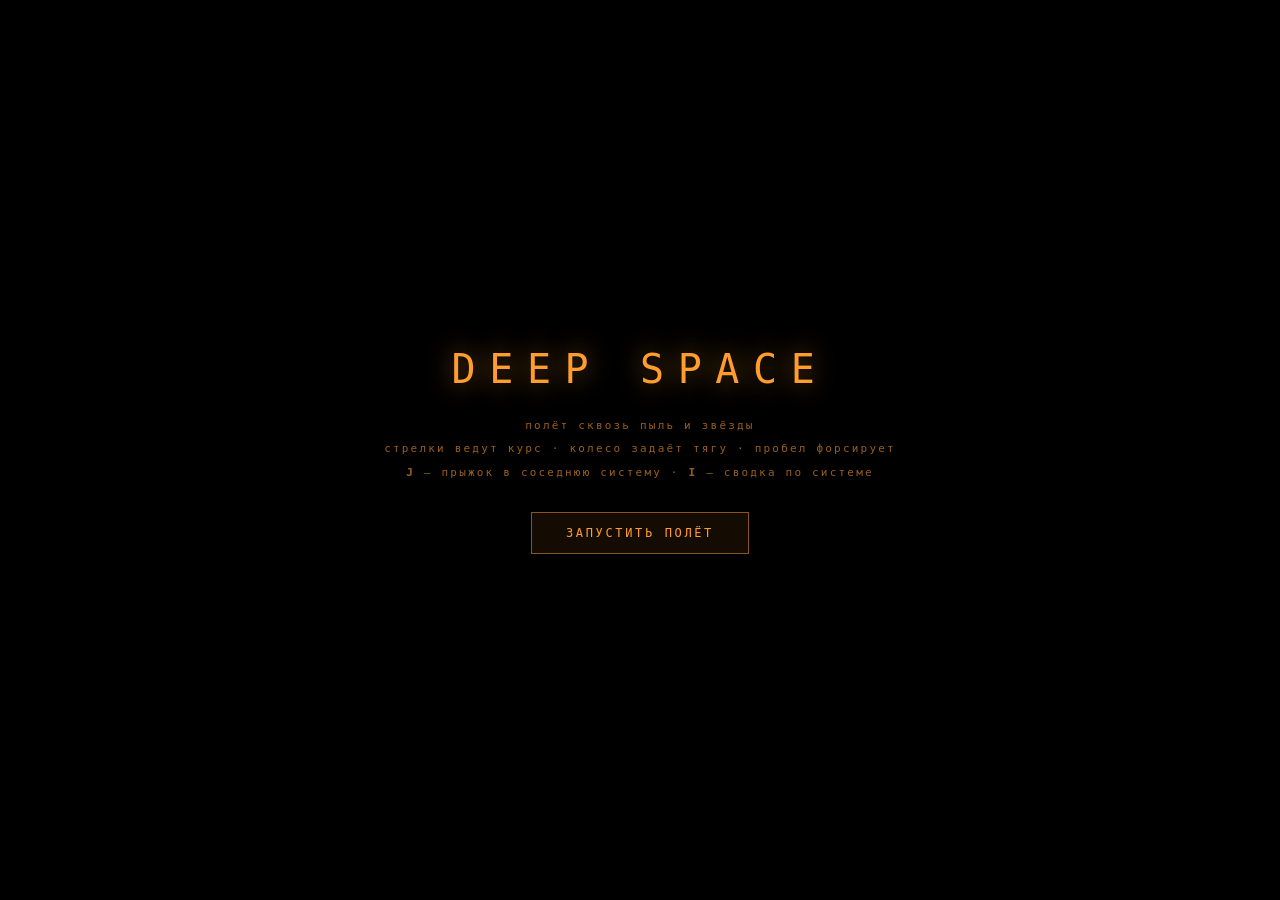
==== deep-space.html @ b20b6acc "Deep Space Explorer: процедурная космическая заставка Один самодостаточный HTML без зависимостей: пр" ====
<!DOCTYPE html>
<html lang="ru">
<head>
<meta charset="utf-8">
<meta name="viewport" content="width=device-width, initial-scale=1">
<title>Полёт сквозь космос</title>
<meta name="description" content="Полноэкранная заставка: полёт сквозь глубокий космос. Небо генерируется процедурно из seed, гиперпрыжок уводит в новую систему. Управление тягой и курсом, без установки и зависимостей.">
<meta property="og:title" content="Полёт сквозь космос">
<meta property="og:description" content="Млечный Путь, гиперпрыжок, новые системы. Один HTML-файл без картинок.">
<meta property="og:type" content="website">
<style>
:root{--amber:#ff9d2f;--amber-d:#a35c12;--ice:#9fd4ff}
*{margin:0;padding:0;box-sizing:border-box}
html,body{height:100%;background:#000;overflow:hidden}
body{font-family:"JetBrains Mono","SF Mono",ui-monospace,Menlo,Consolas,monospace;color:var(--amber);cursor:default}
body.hidecursor{cursor:none}
canvas{display:block;position:fixed;inset:0;width:100%;height:100%}

.hud{position:fixed;inset:0;pointer-events:none;z-index:10;transition:opacity .6s}
.hud.off{opacity:0}

/* тяга */
.throttle{position:absolute;left:36px;top:50%;transform:translateY(-50%);width:56px}
.tbar{position:relative;height:210px;border:1px solid rgba(255,157,47,.35);background:rgba(255,157,47,.04)}
.tfill{position:absolute;left:0;right:0;bottom:0;background:linear-gradient(180deg,rgba(255,157,47,.85),rgba(255,157,47,.25));box-shadow:0 0 18px rgba(255,157,47,.5);transition:height .12s linear}
.tbar i{position:absolute;left:-6px;right:-6px;height:1px;background:rgba(255,157,47,.28)}
.tlabel{margin-top:10px;font-size:10px;letter-spacing:.18em;text-align:center;opacity:.75}
.tval{margin-top:3px;font-size:15px;text-align:center;text-shadow:0 0 12px rgba(255,157,47,.7)}

/* скорость */
.speed{position:absolute;right:38px;top:50%;transform:translateY(-50%);text-align:right}
.speed .n{font-size:38px;line-height:1;letter-spacing:.02em;text-shadow:0 0 20px rgba(255,157,47,.55)}
.speed .u{font-size:11px;letter-spacing:.24em;opacity:.7;margin-top:6px}
.fsd{margin-top:16px;font-size:10px;letter-spacing:.2em;color:var(--ice);opacity:0;transition:opacity .25s;text-shadow:0 0 14px rgba(159,212,255,.8)}
.fsd.on{opacity:1;animation:fsdpulse 1.1s ease-in-out infinite}
@keyframes fsdpulse{0%,100%{opacity:1}50%{opacity:.45}}

/* рамка-прицел */
.retic{position:absolute;left:50%;top:50%;width:104px;height:104px;transform:translate(-50%,-50%);opacity:.5}
.retic span{position:absolute;width:15px;height:15px;border:1px solid rgba(255,157,47,.65)}
.retic span:nth-child(1){left:0;top:0;border-right:0;border-bottom:0}
.retic span:nth-child(2){right:0;top:0;border-left:0;border-bottom:0}
.retic span:nth-child(3){left:0;bottom:0;border-right:0;border-top:0}
.retic span:nth-child(4){right:0;bottom:0;border-left:0;border-top:0}
.retic b{position:absolute;left:50%;top:50%;width:3px;height:3px;margin:-1.5px;background:var(--amber);box-shadow:0 0 10px var(--amber)}

/* верхняя строка */
.top{position:absolute;left:0;right:0;top:26px;text-align:center;font-size:10px;letter-spacing:.28em;opacity:.55}

/* подсказка */
.help{position:absolute;left:0;right:0;bottom:30px;text-align:center;font-size:11px;letter-spacing:.14em;color:rgba(255,157,47,.62);transition:opacity .8s}
.help.off{opacity:0}
.help kbd{border:1px solid rgba(255,157,47,.4);padding:2px 7px;margin:0 3px;border-radius:2px;font:inherit;color:var(--amber);background:rgba(255,157,47,.07)}

/* заставка старта */
.boot{position:fixed;inset:0;z-index:20;display:flex;flex-direction:column;align-items:center;justify-content:center;gap:22px;background:#000;transition:opacity .9s}
.boot.gone{opacity:0;pointer-events:none}
.boot h1{font-size:clamp(22px,4.4vw,40px);font-weight:400;letter-spacing:.34em;text-transform:uppercase;text-shadow:0 0 26px rgba(255,157,47,.6)}
.boot p{font-size:11px;letter-spacing:.2em;color:rgba(255,157,47,.6);text-align:center;line-height:2.1}
.boot button{margin-top:6px;pointer-events:auto;cursor:pointer;background:rgba(255,157,47,.08);border:1px solid rgba(255,157,47,.5);color:var(--amber);font:inherit;font-size:12px;letter-spacing:.22em;padding:13px 34px;text-transform:uppercase;transition:.2s}
.boot button:hover{background:rgba(255,157,47,.2);box-shadow:0 0 26px rgba(255,157,47,.35)}
@media (max-width:700px){.throttle{left:14px;transform:translateY(-50%) scale(.8)}.speed{right:16px}.speed .n{font-size:28px}}

/* карта системы: маленький радар внизу слева */
/* top/right сбрасываем явно: общее правило canvas{inset:0} иначе
   прибивает радар к левому верхнему углу. Стоит по центру над подсказкой */
.sysmap{position:static;flex:0 0 auto;width:515px;height:293px;opacity:.9}
@media (max-width:1300px){.sysmap{width:396px;height:225px}}
@media (max-width:820px){.sysmap{width:264px;height:150px}}
@media (max-width:560px){.sysmap{display:none}}

/* сводка по системе */
.sysinfo{position:fixed;inset:0;z-index:30;display:none;overflow:auto;
  background:radial-gradient(120% 90% at 50% 0%,rgba(14,10,6,.93),rgba(0,1,8,.97));
  backdrop-filter:blur(3px);padding:38px clamp(18px,5vw,80px) 48px;
  font-size:12px;letter-spacing:.06em;color:rgba(255,196,120,.9)}
.sysinfo.on{display:block}
.si-top{display:flex;align-items:baseline;gap:18px;flex-wrap:wrap;
  border-bottom:1px solid rgba(255,157,47,.22);padding-bottom:14px;margin-bottom:26px}
.si-top h2{font-size:24px;font-weight:400;letter-spacing:.26em;color:var(--amber);
  text-shadow:0 0 22px rgba(255,157,47,.45)}
.si-sub{font-size:11px;letter-spacing:.2em;opacity:.66}
.si-close{margin-left:auto;background:rgba(255,157,47,.08);border:1px solid rgba(255,157,47,.42);
  color:var(--amber);font:inherit;font-size:11px;letter-spacing:.16em;padding:8px 18px;cursor:pointer}
.si-close:hover{background:rgba(255,157,47,.2)}

.si-parade{display:flex;gap:clamp(10px,2.2vw,26px);flex-wrap:wrap;margin-bottom:32px}
.si-parade .pl{text-align:center;opacity:.86;transition:.2s}
.si-parade .pl img{width:clamp(48px,7vw,86px);height:clamp(48px,7vw,86px);display:block;
  filter:drop-shadow(0 0 14px rgba(120,150,255,.16))}
.si-parade .pl.at{opacity:1}
.si-parade .pl.at img{filter:drop-shadow(0 0 18px rgba(159,212,255,.55))}
.si-parade figcaption{margin-top:8px;font-size:10px;letter-spacing:.16em}
.si-parade figcaption span{display:block;opacity:.55;letter-spacing:.05em;margin-top:3px}

.si-cols{display:flex;gap:clamp(20px,4vw,60px);flex-wrap:wrap;align-items:flex-start}
.si-left{flex:1 1 340px}
.pcard{border:1px solid rgba(255,157,47,.2);padding:18px 20px;background:rgba(255,157,47,.03)}
.pc-head{font-size:13px;letter-spacing:.2em;color:var(--amber);margin-bottom:16px}
.pc-head em{font-style:normal;font-size:10px;letter-spacing:.14em;color:var(--ice);
  border:1px solid rgba(159,212,255,.4);padding:2px 8px;margin-left:8px}
.pc-grid{display:grid;grid-template-columns:repeat(auto-fit,minmax(130px,1fr));gap:12px 22px;margin-bottom:20px}
.pc-grid span{display:block;font-size:10px;opacity:.5;letter-spacing:.14em}
.pc-grid b{font-weight:400;font-size:14px;color:rgba(255,222,180,.95)}
.cmp{display:flex;align-items:center;gap:10px;margin-bottom:7px;font-size:11px}
.cmp span{flex:0 0 118px;opacity:.72}
.cmp u{flex:1;height:5px;background:rgba(255,157,47,.10);display:block;text-decoration:none}
.cmp i{height:5px;display:block;background:linear-gradient(90deg,rgba(255,157,47,.85),rgba(255,157,47,.3))}
.cmp b{flex:0 0 40px;text-align:right;font-weight:400;opacity:.8}

.si-sector{flex:0 0 240px;text-align:center}
.secmap{width:100%;max-width:240px}
.secmap .sec-ring{fill:none;stroke:rgba(255,157,47,.16)}
.secmap .sec-new{fill:rgba(255,157,47,.35)}
.secmap .sec-seen{fill:rgba(255,157,47,.75)}
.secmap .sec-here{fill:var(--ice)}
.secmap .sec-mark{fill:none;stroke:rgba(159,212,255,.8)}
.si-cap{margin-top:10px;font-size:10px;letter-spacing:.16em;opacity:.55}
.si-empty{opacity:.7;margin-bottom:28px}

/* меню выбора цели для прыжка */
.jumpmenu{position:fixed;inset:0;z-index:32;display:none;overflow:auto;
  background:radial-gradient(120% 90% at 50% 0%,rgba(12,9,5,.94),rgba(0,1,8,.975));
  backdrop-filter:blur(3px);padding:38px clamp(18px,5vw,80px) 48px;
  font-size:12px;letter-spacing:.06em;color:rgba(255,196,120,.9)}
.jumpmenu.on{display:block}
.jtop{display:flex;align-items:baseline;gap:20px;flex-wrap:wrap;
  border-bottom:1px solid rgba(255,157,47,.22);padding-bottom:14px;margin-bottom:24px}
.jtop h2{font-size:20px;font-weight:400;letter-spacing:.26em;color:var(--amber);
  text-shadow:0 0 20px rgba(255,157,47,.45)}
.jsub{font-size:11px;letter-spacing:.18em;opacity:.66}
.jhint{margin-left:auto;font-size:10px;letter-spacing:.16em;opacity:.5}
.jbody{display:flex;gap:clamp(20px,4vw,56px);flex-wrap:wrap;align-items:flex-start}
.jlist{flex:1 1 460px;min-width:0}
.jrow{display:grid;grid-template-columns:118px 96px 108px 96px 1fr;gap:12px;
  align-items:center;padding:9px 12px;border-left:2px solid transparent}
.jrow b{font-weight:400;font-size:14px;letter-spacing:.14em;color:rgba(255,222,180,.95)}
.jrow span{font-size:11px;opacity:.62}
.jrow i{font-style:normal;font-size:12px;opacity:.8;text-align:right}
.jrow em{font-style:normal;font-size:10px;letter-spacing:.14em;opacity:.5}
.jrow.sel{background:rgba(255,157,47,.10);border-left-color:var(--amber)}
.jrow.sel b{color:var(--amber);text-shadow:0 0 14px rgba(255,157,47,.5)}
.jrow.far{opacity:.34}
.jmapbox{flex:0 0 250px;text-align:center}
.jmap{width:100%;max-width:250px}
.jmap .sec-ring{fill:none;stroke:rgba(255,157,47,.16)}
.jmap .jrange{fill:rgba(159,212,255,.05);stroke:rgba(159,212,255,.4);stroke-dasharray:3 3}
.jmap .sec-new{fill:rgba(255,157,47,.35)}
.jmap .sec-seen{fill:rgba(255,157,47,.75)}
.jmap .sec-here{fill:var(--amber)}
.jmap .sec-target{fill:var(--ice)}

/* нижняя панель: показатели по бокам, радар посередине */
.dock{position:absolute;left:0;right:0;bottom:52px;display:flex;align-items:flex-end;
  justify-content:center;gap:clamp(10px,2vw,30px);padding:0 clamp(8px,2vw,26px);
  pointer-events:none}
.dock-side{flex:1 1 0;min-width:0;display:grid;grid-template-columns:repeat(2,1fr);
  gap:4px 14px;max-width:430px}
.cellx{display:grid;grid-template-columns:1fr auto;grid-template-areas:"l v" "b b";
  gap:1px 8px;font-size:9px;letter-spacing:.1em;line-height:1.5}
.cellx span{grid-area:l;opacity:.44;white-space:nowrap;overflow:hidden;text-overflow:ellipsis}
.cellx b{grid-area:v;font-weight:400;font-size:10px;color:rgba(255,214,160,.92);white-space:nowrap}
.cellx u{grid-area:b;height:2px;background:rgba(255,157,47,.12);display:block;text-decoration:none}
.cellx i{display:block;height:2px;background:rgba(255,157,47,.62);transition:width .25s linear}
.cellx.hot b{color:#ffb066}
.cellx.hot i{background:rgba(255,120,60,.85)}
@media (max-width:1400px){.dock-side{grid-template-columns:1fr}.cellx span{font-size:8px}}
@media (max-width:1000px){.dock-side{display:none}}

/* панель звука: подбор на слух */
.sndcfg{position:fixed;right:16px;top:16px;z-index:26;width:236px;max-height:92vh;
  overflow-y:auto;display:none;padding:12px 13px 10px;
  border:1px solid rgba(255,157,47,.32);background:rgba(6,7,12,.9);
  backdrop-filter:blur(2px);font-size:10px;letter-spacing:.04em}
.sndcfg.on{display:block}
.sc-head{display:flex;align-items:center;font-size:10px;letter-spacing:.24em;
  color:var(--amber);margin-bottom:10px}
.sc-key{margin-left:auto;border:1px solid rgba(255,157,47,.4);padding:1px 6px;opacity:.7}
.sndcfg label{display:grid;grid-template-columns:1fr auto;align-items:center;margin-bottom:7px}
.sndcfg label span{opacity:.62}
.sndcfg label b{font-weight:400;color:rgba(255,214,160,.95);font-size:10px}
.sndcfg input[type=range]{grid-column:1/3;width:100%;height:2px;margin-top:4px;
  -webkit-appearance:none;appearance:none;background:rgba(255,157,47,.22);outline:none}
.sndcfg input[type=range]::-webkit-slider-thumb{-webkit-appearance:none;width:9px;height:9px;
  background:var(--amber);cursor:pointer}
.sndcfg input[type=range]::-moz-range-thumb{width:9px;height:9px;border:0;
  background:var(--amber);cursor:pointer}
.sc-out{width:100%;margin-top:8px;background:rgba(0,0,0,.4);border:1px solid rgba(255,157,47,.25);
  color:rgba(255,214,160,.9);font:inherit;font-size:9px;padding:6px;resize:none}
.sc-btns{display:flex;gap:6px;margin-top:6px}
.sc-btns button{flex:1;background:rgba(255,157,47,.08);border:1px solid rgba(255,157,47,.4);
  color:var(--amber);font:inherit;font-size:9px;letter-spacing:.12em;padding:5px;cursor:pointer}
.sc-btns button:hover{background:rgba(255,157,47,.2)}
@media (max-width:900px){.sndcfg{display:none!important}}

/* связь: канал, параметры, иконка станции */
.comms{margin-top:34px;border-top:1px solid rgba(255,157,47,.2);padding-top:22px}
.ch-head{font-size:11px;letter-spacing:.28em;opacity:.55;margin-bottom:16px}
.chan{display:flex;align-items:center;gap:clamp(14px,2.4vw,30px);flex-wrap:wrap;
  border:1px solid rgba(255,157,47,.2);background:rgba(255,157,47,.03);padding:16px 20px}
.chan.live{border-color:rgba(159,212,255,.28)}
.chan-ico{width:120px;height:64px;flex:0 0 auto}
.chan-ico .ci rect{fill:rgba(255,196,120,.14);stroke:rgba(255,196,120,.75);stroke-width:1.2}
.chan-ico .ci rect.pan{fill:rgba(120,170,255,.18);stroke:rgba(150,200,255,.7)}
.chan-ico .ci line{stroke:rgba(255,196,120,.7);stroke-width:1.2}
.chan-ico .ci circle{fill:rgba(255,214,160,.9)}
.chan-body{flex:1 1 320px;min-width:0}
.chan-name{font-size:14px;letter-spacing:.18em;color:var(--amber);margin-bottom:12px}
.chan-name em{font-style:normal;font-size:10px;letter-spacing:.14em;opacity:.6;margin-left:8px}
.chan-grid{display:grid;grid-template-columns:repeat(auto-fit,minmax(118px,1fr));gap:10px 20px}
.chan-grid span{display:block;font-size:10px;opacity:.5;letter-spacing:.12em}
.chan-grid b{font-weight:400;font-size:12px;color:rgba(255,222,180,.95)}
.chan-btn{flex:0 0 auto;background:rgba(159,212,255,.08);border:1px solid rgba(159,212,255,.45);
  color:var(--ice);font:inherit;font-size:11px;letter-spacing:.14em;padding:10px 20px;cursor:pointer}
.chan-btn:hover{background:rgba(159,212,255,.18)}
.chan.tx{border-color:rgba(159,212,255,.7);box-shadow:0 0 26px rgba(159,212,255,.12)}
.chan.tx .chan-btn{background:rgba(159,212,255,.25);animation:txblink 1s ease-in-out infinite}
@keyframes txblink{0%,100%{opacity:1}50%{opacity:.5}}
</style>
</head>
<body>
<canvas id="c"></canvas>

<div class="hud" id="hud">
  <div class="top">DEEP SPACE · <span id="sys">SYSTEM</span></div>
  <div class="throttle">
    <div class="tbar"><div class="tfill" id="tfill" style="height:45%"></div>
      <i style="bottom:25%"></i><i style="bottom:50%"></i><i style="bottom:75%"></i>
    </div>
    <div class="tlabel">THROTTLE</div>
    <div class="tval" id="tval">45%</div>
  </div>
  <div class="speed"><div class="n" id="spd">0</div><div class="u">M/S</div>
    <div class="fsd" id="fsd">FRAME SHIFT DRIVE</div>
  </div>
  <div class="retic"><span></span><span></span><span></span><span></span><b></b></div>
  <div class="dock">
    <div class="dock-side" id="dock-l"></div>
    <canvas class="sysmap" id="sysmap" width="515" height="293"></canvas>
    <div class="dock-side" id="dock-r"></div>
  </div>
  <div class="help" id="help">
    <kbd>← ↑ ↓ →</kbd> курс <kbd>колесо</kbd> / <kbd>W</kbd><kbd>S</kbd> тяга
    <kbd>Space</kbd> форсаж <kbd>J</kbd> выбор цели <kbd>I</kbd> система
    <kbd>X</kbd> стоп <kbd>M</kbd> шумоподавление <kbd>K</kbd> настройка <kbd>F</kbd> полный экран <kbd>H</kbd> интерфейс
  </div>
</div>

<div class="sysinfo" id="sysinfo"></div>
<div class="jumpmenu" id="jumpmenu"></div>
<div class="sndcfg" id="sndcfg"></div>

<div class="boot" id="boot">
  <h1>Deep Space</h1>
  <p>полёт сквозь пыль и звёзды<br>стрелки ведут курс · колесо задаёт тягу · пробел форсирует<br><b>J</b> — прыжок в соседнюю систему · <b>I</b> — сводка по системе</p>
  <button id="go">Запустить полёт</button>
</div>
<script>
(function(){
"use strict";

/* ==== карты Земли: NASA Blue Marble, Earth at Night, Cloud Cover ====
   Общественное достояние. Вшиты в файл, чтобы дом выглядел домом
   и без сети. Там же голос проверки канала — piper, голос ryan. */
const EARTH_MAPS={day:"[data-uri]",night:"[data-uri]",clouds:"[data-uri]",voice:"[data-uri]",mir:"[data-uri]"};

/* ==== config.js ==== */
/* ================= настройки =================
   Всё, что имеет смысл крутить, собрано здесь. Модули ниже только читают
   эти значения — числа в коде движка означали бы, что настройку надо искать. */

/* --- небо --- */
const GAL_TILT=0.40;              // наклон галактической плоскости к горизонту
const GRIT=12000, GRIT_BANDS=6;   // слабых звёзд и полос яркости, на которые они разложены
const FAR=2600;                   // звёзд, рисуемых спрайтом
const SKY={
  gasMin:54, gasVar:28,           // светящихся облаков: от gasMin до gasMin+gasVar
  dustN:40,                       // тёмных прожилок
  gasR:1500, dustR:1430,          // радиусы сфер, на которых они висят
  gritR:1000, starR:940, starVar:160,
  inPlaneGas:.97, thickGas:.085,  // насколько плотно жмутся к галактической плоскости
  inPlaneDust:.99, thickDust:.05,
  inPlaneGrit:.70, thickGrit:.19,
  inPlaneStar:.55, thickStar:.24
};
/* палитра туманности берётся из этих секторов круга оттенков.
   Жёлто-зелёный участок исключён: газ на нём выходит грязно-оливковым */
const HUE_ZONES=[[196,268],[268,326],[326,372],[168,200],[16,44]];
/* спектральные классы далёких звёзд: у слабых глаз цвета не различает,
   поэтому оттенок достаётся только заметным */
const STAR_COL=["176,202,255","214,228,255","244,246,255","255,236,206","255,206,164"];

/* --- полёт --- */
const NEAR=880;                   // пылинок перед носом
const DEPTH=170, SPREAD=200;      // глубина и разброс их облака
const MAXV=265;                   // юнитов в секунду при полной тяге
const STREAK=2.6;                 // во сколько раз штрих длиннее реального смещения
const J_CHARGE=1.6, J_TUNNEL=1.7, J_EXIT=1.4;   // секунды фаз прыжка

/* --- звёзды системы --- */
const SUN_TEX=288;                // сторона текстуры шара: на 112 при крупном
                                  // диске были видны ломаные линии по краю
/* s — собственный размер светила, gl — сила свечения.
   Множители gainK/noiseK/granK/spotK/haloK разводят классы по виду и следуют
   физике: у холодных звёзд конвекция крупная, поверхность рябая и в пятнах,
   у горячих перенос лучистый — диск гладкий, зато светит много сильнее. */
/* rKm — настоящий радиус светила, lum — светимость в солнечных, mass — масса
   в солнечных: из них выводятся температура планет и длина их года.
   s остаётся только множителем вида, к геометрии он больше отношения не имеет. */
const SUN_TYPES=[
  {k:"G", col:"255,238,196", core:"255,253,240", rKm:696000,  lum:1.0,  mass:1.00, gl:1.00,
   gainK:1.00, noiseK:1.00, granK:1.00, spotK:1.00, haloK:1.00},
  {k:"K", col:"255,190,120", core:"255,230,190", rKm:520000,  lum:0.35, mass:0.78, gl:.86,
   gainK:.94,  noiseK:.78,  granK:1.10, spotK:1.15, haloK:.86},
  {k:"M", col:"255,138,96",  core:"255,192,152", rKm:280000,  lum:0.04, mass:0.35, gl:.64,
   gainK:.86,  noiseK:.55,  granK:1.22, spotK:1.32, haloK:.70},
  {k:"F", col:"250,247,228", core:"255,255,250", rKm:900000,  lum:2.6,  mass:1.30, gl:1.14,
   gainK:1.08, noiseK:1.26, granK:.90,  spotK:.80,  haloK:1.12},
  {k:"A", col:"212,230,255", core:"244,250,255", rKm:1250000, lum:20,   mass:2.10, gl:1.28,
   gainK:1.18, noiseK:1.55, granK:.72,  spotK:.50,  haloK:1.30},
  {k:"B", col:"166,198,255", core:"224,238,255", rKm:3200000, lum:200,  mass:6.00, gl:1.52,
   gainK:1.30, noiseK:1.90, granK:.55,  spotK:.28,  haloK:1.55}
];
/* индивидуальные черты одной звезды берутся из seed: как далеко она стоит,
   насколько её ореол вытянут и куда наклонён, и лёгкий сдвиг оттенка —
   чтобы две звезды одного класса не выглядели близнецами */
const SUN_SPREAD={
  distMin:.62, distMax:1.68,        // удалённость: множитель к видимому размеру
  aspectMin:.80, aspectMax:1.34,    // эллипсоидность ореола
  hueShift:.07,                     // предел смещения оттенка, доля канала
  chance:.55                        // доля систем со звездой: бросок, а не очередь
};

/* --- Солнечная система =======================================
   Стартовая система — наша, и цифры в ней настоящие: радиус в километрах,
   орбита в астрономических единицах, период обращения в сутках, сутки в
   часах, средняя температура в кельвинах. Выходим из прыжка у Земли. */
const SOLAR={
  star:{k:"G", name:"Солнце"},
  planets:[
    {name:"Меркурий", type:"iron",   radius:2440,  au:0.387, year:88,    day:1408, tempK:440, moons:0, rings:false},
    {name:"Венера",   type:"desert", radius:6052,  au:0.723, year:225,   day:5832, tempK:737, moons:0, rings:false},
    {name:"Земля",    type:"ocean",  radius:6371,  au:1.000, year:365,   day:24,   tempK:288, moons:1, rings:false, arrival:true, earth:true},
    {name:"Марс",     type:"desert", radius:3390,  au:1.524, year:687,   day:25,   tempK:210, moons:2, rings:false},
    {name:"Юпитер",   type:"gas",    radius:69911, au:5.204, year:4333,  day:10,   tempK:165, moons:95, rings:true},
    {name:"Сатурн",   type:"gas",    radius:58232, au:9.583, year:10759, day:11,   tempK:134, moons:146,rings:true},
    {name:"Уран",     type:"ice-g",  radius:25362, au:19.19, year:30687, day:17,   tempK:76,  moons:28, rings:true},
    {name:"Нептун",   type:"ice-g",  radius:24622, au:30.07, year:60190, day:16,   tempK:72,  moons:16, rings:true}
  ]
};

/* --- звук =====================================================
   Плазменный контур за переборкой, а не двигатель. Значения подобраны на
   слух владельцем и приняты: контур ушёл на двадцать герц, шум почти убран,
   вся масса — в резонансе корпуса на пятидесяти, обшивка срезает всё выше
   шестидесяти. Качание выключено, осталась мелкая дрожь на семнадцати. */
const SOUND={
  master:0.225,        // общий уровень
  coreHz:20,         // основной тон контура, Гц
  core:0.19,          // его громкость — гула больше, чем шума
  harm:0.17,          // вторая гармоника
  fifth:0.085,         // полуторная: от неё звук металлический, а не ламповый
  sub:0,           // подтон октавой ниже — его больше чувствуешь, чем слышишь
  noise:0.03,         // шум плазмы за переборкой — теперь подложка, не основа
  body:0.29,          // резонанс полости корпуса
  bodyHz:50,         // его частота
  hiss:0.01,         // ионизация: шелест на пределе слышимости
  cutoff:60,        // срез обшивки, Гц: ниже — глуше
  driftHz:0.06,       // дыхание контура, доли герца
  vibHz:6.5,         // вибрация корпуса, Гц
  vib:0,          // её глубина: на десятых долях уже слышен ритм
  shakeHz:17,        // мелкая дрожь — на грани тембра
  shake:0.056,
  echo:0.3,          // сколько уходит в эхо отсека
  echoSec:1.1,       // длина хвоста
  echoDecay:3.4,     // крутизна затухания
  slowA:0.043, slowB:0.1, slowC:0.162   // медленные перемены, периоды несоизмеримы
};

const SOUND_DEFAULTS=Object.assign({},SOUND);   // для кнопки «сброс» в панели

/* --- сектор и прыжок --- */
const SECTOR_SIZE=20;               // систем в секторе, известных на старте
const JUMP={
  sectorLy:24,                      // сектор — куб со стороной в световых годах.
                                    // При 40 и двадцати системах типичное
                                    // расстояние между соседями ~15 св. лет,
                                    // и в радиус привода попадали две цели
  rangeLy:8,                        // дальность привода: сколько тянет за один прыжок
  hideePlanets:true                 // число планет неизвестно, пока не побывали
};

/* --- масштаб =================================================
   Координаты системы — в астрономических единицах, размеры тел — в
   километрах: данные честные, их и показывает сводка по клавише I.

   Врёт только картинка, и врёт в одном месте. Настоящее светило с орбиты
   Земли занимает полградуса неба — на экране это шарик радиусом шесть
   пикселей. Физика верна, смотреть не на что, поэтому диск звезды рисуется
   крупнее в starVisual раз. Планеты рисуются без обмана вовсе. */
const SCALE={
  kmPerAU:149597870,
  starVisual:9,                     // во сколько раз диск светила крупнее правды
  planetVisual:1                    // планеты — как есть
};

/* --- планеты --- */
const PLANET={
  maxCount:9,                       // больше девяти в системе не бывает
  tex:256,                          // сторона текстуры диска
  texEarth:1024,                    // для Земли крупнее: она ближе всех и с картой
  arriveMin:.13, arriveMax:.23,     // видимый радиус при прибытии, в долях min(W,H):
                                    // диаметр остаётся меньше половины экрана
  ringChance:.34,                   // шанс колец у газового гиганта
  orbit0:.36, orbitStep:1.62,       // ряд орбит: каждая следующая дальше в 1,6 раза
  types:[
    {k:"rock",  ru:"каменистая",     base:"128,112,98",  alt:"92,78,66",   band:0,  atm:.10, atmCol:"150,160,180"},
    {k:"iron",  ru:"железная",       base:"140,104,86",  alt:"96,66,54",   band:0,  atm:.04, atmCol:"180,140,120"},
    {k:"ice",   ru:"ледяная",        base:"196,214,232", alt:"150,176,206",band:0,  atm:.16, atmCol:"180,210,255"},
    {k:"ocean", ru:"океаническая",   base:"46,92,150",   alt:"120,150,110",band:0,  atm:.30, atmCol:"120,180,255"},
    {k:"lava",  ru:"вулканическая",  base:"92,44,34",    alt:"226,110,40", band:0,  atm:.14, atmCol:"255,140,90"},
    {k:"desert",ru:"пустынная",      base:"186,150,102", alt:"140,104,70", band:0,  atm:.12, atmCol:"230,200,150"},
    {k:"gas",   ru:"газовый гигант", base:"196,168,132", alt:"150,120,96", band:1,  atm:.22, atmCol:"235,215,180"},
    {k:"ice-g", ru:"ледяной гигант", base:"104,150,196", alt:"70,110,160", band:1,  atm:.24, atmCol:"170,210,255"}
  ]
};

/* Вид звезды: значения подобраны на глаз и приняты. Панель, которой их
   крутили, убрана — правится здесь. */
const STAR_CFG={
  size:1.60,         // радиус диска, в единицах размера светила
  gain:1.38,         // общая яркость диска
  limbBase:.00,      // яркость у самого края: чем меньше, тем тяжелее шар
  limbPow:.35,       // как быстро яркость падает к краю
  rim:.46,           // вес края: >0 тёмный ободок, <0 светящийся
  rimWidth:.37,      // ширина этого ободка, в долях радиуса
  granBase:.30,      // фон гранул
  granGain:1.06,     // контраст гранул
  noiseScale:6.30,   // масштаб фактуры на поверхности
  spotAt:.41,        // ниже этого шума — пятно
  spotDark:.59,      // насколько пятно темнее
  tempMix:.47,       // насколько край холоднее ядра по цвету
  haloPeak:.35,      // яркость ореола у самого диска
  haloFall:5.00,     // степень спада ореола
  haloSteps:30,      // ступеней в градиенте ореола
  haloScale:9.10,    // радиус ореола, в радиусах диска
  haloPulse:.16,     // дыхание ореола, 0 — выключить
  haloAspect:1.00,   // общий множитель к эллипсоидности ореола
  dist:1.00          // удалённость текущей звезды, множитель к тому, что дал seed
};

/* ==== engine/core.js ==== */
const cv=document.getElementById("c"), ctx=cv.getContext("2d",{alpha:false});
let W=0,H=0,cx=0,cy=0,dpr=1,F=900;

/* ==== engine/rng.js ==== */
/* ================= случайность с сидом =================
   Весь мир выводится из одной строки. Одинаковый seed — одинаковое небо
   на любой машине, поэтому систему можно записать и вернуться в неё. */

function mulberry32(a){
  return function(){
    a|=0; a=a+0x6D2B79F5|0;
    let t=Math.imul(a^a>>>15,1|a);
    t=t+Math.imul(t^t>>>7,61|t)^t;
    return ((t^t>>>14)>>>0)/4294967296;
  };
}
function hashStr(s){
  let h=2166136261;
  for(let i=0;i<s.length;i++){ h^=s.charCodeAt(i); h=Math.imul(h,16777619); }
  return h>>>0;
}
function newSeed(withStar){
  let s="";
  for(let i=0;i<6;i++) s+="0123456789ABCDEF"[Math.floor(Math.random()*16)];
  return withStar ? s+"S" : s;              // суффикс S — в системе есть звезда
}
let rnd=Math.random;                        // подменяется на сидированный при сборке мира

/* ==== engine/sector.js ==== */
/* ================= сектор =================
   Двадцать систем в кубе со стороной JUMP.sectorLy световых лет. Их сиды
   выводятся из сида первой системы, поэтому по ссылке восстанавливается не
   только небо над головой, но и весь сектор целиком. Звезда есть или нет —
   бросок монеты на каждой системе, а не очередь через одну.

   Класс светила считается отдельным потоком случайных чисел, привязанным к
   сиду: его надо знать в меню прыжка, не строя систему целиком. */

let SECTOR=[], sectorAt=0;

function starTypeFor(seed){
  if(seed==="SOL") return SUN_TYPES.filter(x=>x.k===SOLAR.star.k)[0];
  if(seed.charAt(seed.length-1)!=="S") return null;
  const r=mulberry32(hashStr("STAR:"+seed));
  return SUN_TYPES[Math.floor(r()*SUN_TYPES.length)];
}

function buildSector(rootSeed){
  const r=mulberry32(hashStr("SECTOR:"+rootSeed));
  SECTOR=[];
  for(let i=0;i<SECTOR_SIZE;i++){
    let s="";
    for(let j=0;j<6;j++) s+="0123456789ABCDEF"[Math.floor(r()*16)];
    if(r()<SUN_SPREAD.chance) s+="S";
    /* по кольцу с разбросом и небольшим выносом из плоскости: в куче
       посередине системы неразличимы, а плоский сектор — не сектор */
    const a=(i/SECTOR_SIZE)*6.2832+(r()-.5)*.5, d=.18+r()*.82;
    SECTOR.push({seed:s, x:Math.cos(a)*d, y:(r()-.5)*.5, z:Math.sin(a)*d,
                 visited:false, planets:null});
  }
  SECTOR[0].seed=rootSeed;        // первая система сектора — та, где мы стоим
  SECTOR[0].visited=true;
  sectorAt=0;
}

/* расстояние между системами сектора в световых годах */
function sectorDist(a,b){
  const h=JUMP.sectorLy/2;
  return Math.hypot((a.x-b.x)*h, (a.y-b.y)*h, (a.z-b.z)*h);
}

/* что достижимо одним прыжком: список целей, ближние первыми */
function jumpTargets(){
  const here=SECTOR[sectorAt], out=[];
  for(let i=0;i<SECTOR.length;i++){
    if(i===sectorAt) continue;
    const d=sectorDist(here,SECTOR[i]);
    out.push({i:i, seed:SECTOR[i].seed, d:d, reach:d<=JUMP.rangeLy,
              visited:SECTOR[i].visited, planets:SECTOR[i].planets,
              star:starTypeFor(SECTOR[i].seed)});
  }
  out.sort((a,b)=>a.d-b.d);
  return out;
}

/* запомнить, что увидели: число планет в системе становится известным
   только после того, как мы в ней побывали */
function noteSystem(){
  const it=SECTOR[sectorAt];
  if(!it) return;
  it.visited=true;
  it.planets=planets ? planets.list.length : 0;
}

/* ==== engine/star.js ==== */
/* ================= объёмная звезда =================
   Шар получается не из градиента, а из физики: яркость точки диска зависит
   от того, под каким углом видна поверхность — лимбовое потемнение. Оно и
   лепит объём; без него любой градиент читается плоским кругом. Фактура
   берётся из трёхмерного шума, снятого прямо с поверхности сферы.

   Звезда неподвижна: с такого расстояния вращение всё равно не читается,
   а шестнадцать кадров оборота стоили сотню миллисекунд на входе в систему. */

function makeNoise3(){
  const N=12, g=new Float32Array(N*N*N);
  for(let i=0;i<g.length;i++) g[i]=rnd();
  const at=(x,y,z)=>g[(((x%N)+N)%N)*N*N+(((y%N)+N)%N)*N+(((z%N)+N)%N)];
  function n1(x,y,z){
    const xi=Math.floor(x), yi=Math.floor(y), zi=Math.floor(z);
    const xf=x-xi, yf=y-yi, zf=z-zi;
    const u=xf*xf*(3-2*xf), v=yf*yf*(3-2*yf), w=zf*zf*(3-2*zf);
    let s=0;
    for(let dx=0;dx<2;dx++) for(let dy=0;dy<2;dy++) for(let dz=0;dz<2;dz++)
      s+=(dx?u:1-u)*(dy?v:1-v)*(dz?w:1-w)*at(xi+dx,yi+dy,zi+dz);
    return s;
  }
  return (x,y,z)=>n1(x,y,z)*.54+n1(x*2.1+9,y*2.1+9,z*2.1+9)*.31+n1(x*4.4+3,y*4.4+3,z*4.4+3)*.15;
}

/* цвет класса со сдвигом оттенка: две звезды одного класса не должны быть
   близнецами. Сдвиг ведёт красный и синий каналы в разные стороны — выходит
   «теплее» или «холоднее», а не просто светлее */
function tint(rgb,h){
  const p=rgb.split(",").map(Number);
  return [Math.max(0,Math.min(255,p[0]*(1+h))),
          p[1],
          Math.max(0,Math.min(255,p[2]*(1-h)))];
}

/* текстура шара. Шум берётся по трёхмерной точке поверхности, поэтому
   у края фактура естественно сжимается — как на настоящем шаре.
   Класс звезды входит множителями: горячие ярче и глаже, холодные рябее */
function starTexture(sn){
  const C=STAR_CFG, t=sn.t, fbm=sn.fbm, T=SUN_TEX, R=T/2;
  const core=tint(t.core,sn.hue), col=tint(t.col,sn.hue);
  const nsc=C.noiseScale*t.noiseK, grn=C.granGain*t.granK,
        spa=C.spotAt*t.spotK, gain=C.gain*t.gainK;
  const c=document.createElement("canvas"); c.width=c.height=T;
  const g=c.getContext("2d"), img=g.createImageData(T,T), d=img.data;
  const rw=Math.max(.001,C.rimWidth);
  for(let py=0;py<T;py++) for(let px=0;px<T;px++){
    const o=(py*T+px)*4;
    const x=(px+.5-R)/R, y=(py+.5-R)/R, d2=x*x+y*y;
    if(d2>=1){ d[o+3]=0; continue; }
    const z=Math.sqrt(1-d2), r=Math.sqrt(d2);
    const n=fbm(x*nsc+7, y*nsc+7, z*nsc+7);
    let I=(C.limbBase+(1-C.limbBase)*Math.pow(z,C.limbPow))*(C.granBase+grn*n);
    if(n<spa) I*=C.spotDark;
    // вес края: узкая полоса у лимба темнеет (rim>0) или наливается светом (rim<0)
    const edge=Math.max(0,Math.min(1,(r-(1-rw))/rw));
    I*=1-C.rim*edge*edge;
    const w=1-z*C.tempMix;                       // край холоднее ядра
    const k=I*gain;
    d[o]  =Math.min(255,(core[0]+(col[0]-core[0])*w)*k);
    d[o+1]=Math.min(255,(core[1]+(col[1]-core[1])*w)*k);
    d[o+2]=Math.min(255,(core[2]+(col[2]-core[2])*w)*k);
    d[o+3]=Math.min(255,255*Math.min(1,(1-d2)*R*.9));   // мягкий лимб на пиксель-другой
  }
  g.putImageData(img,0,0);
  return c;
}

/* ореол ступенями со степенным спадом. Четырёх опорных точек мало — на них
   край получается ватным; рисуется в спрайт, пересобирать градиент из
   тридцати стопов на каждом кадре дороже всего остального в сцене */
function starHalo(sn){
  const C=STAR_CFG, t=sn.t, S=256, c=document.createElement("canvas"); c.width=c.height=S;
  const g=c.getContext("2d"), R=S/2;
  const steps=Math.max(2,Math.round(C.haloSteps));
  const col=tint(t.col,sn.hue).map(Math.round).join(",");
  const peak=C.haloPeak*t.haloK;                 // горячие светят сильнее
  const gr=g.createRadialGradient(R,R,R*.10,R,R,R);
  for(let i=0;i<=steps;i++){
    const q=i/steps;
    gr.addColorStop(q,"rgba("+col+","+(peak*Math.pow(1-q,C.haloFall)).toFixed(4)+")");
  }
  g.fillStyle=gr; g.beginPath(); g.arc(R,R,R,0,6.2832); g.fill();
  return c;
}

/* пересобрать шар и ореол по текущим настройкам — вызывается панелью */
function restyleSun(){
  if(!sun) return;
  sun.tex=starTexture(sun);
  sun.halo=starHalo(sun);
}

function drawSun(){
  if(!sun) return;
  rotate(sun);
  if(sun.z<=0) return;                        // светило за спиной
  const C=STAR_CFG;
  // видимый размер — это собственный размер светила на его удалённость
  const k=F/sun.z, sx=cx+sun.x*k, sy=cy+sun.y*k;
  // радиус выводится из настоящего размера светила и расстояния до него;
  // starVisual — единственное умышленное преувеличение во всей сцене
  const rAU=sun.t.rKm/SCALE.kmPerAU;
  const rad=Math.max(4, rAU*SCALE.starVisual*k*C.size*sun.dist*C.dist);
  const halo=Math.round(rad*C.haloScale*sun.t.gl);
  const asp=Math.max(.2,sun.aspect*C.haloAspect);            // ореол не обязан быть круглым
  if(sx<-halo*asp-halo||sx>W+halo*asp+halo||sy<-halo*asp-halo||sy>H+halo*asp+halo) return;
  ctx.globalCompositeOperation="lighter";
  ctx.globalAlpha=1-C.haloPulse*(.5+.5*Math.sin(S.t*.9))-C.haloPulse*.3*Math.sin(S.t*2.3);
  ctx.save();
  ctx.translate(sx,sy); ctx.rotate(sun.haloRot); ctx.scale(asp,1/asp);
  ctx.drawImage(sun.halo,-halo,-halo,halo*2,halo*2);
  ctx.restore();
  ctx.globalAlpha=1;
  ctx.drawImage(sun.tex,sx-rad,sy-rad,rad*2,rad*2);
  ctx.globalCompositeOperation="source-over";
}

/* ==== engine/planet.js ==== */
/* ================= планеты =================
   В системе их до девяти, но в небе рисуется ровно одна — та, к которой мы
   вышли из прыжка. Остальные существуют как данные: они нужны радару и
   сводке по клавише I, а рисовать их незачем, с такого расстояния это
   были бы точки, неотличимые от звёзд.

   Диск планеты, в отличие от звезды, освещён сбоку: яркость точки — это
   косинус угла между нормалью и направлением на светило. Отсюда серп,
   терминатор и ощущение шара, который висит в пустоте, а не светится сам. */

const ROMAN=["I","II","III","IV","V","VI","VII","VIII","IX"];

/* ================= карты Земли =================
   Три равнопромежуточные картинки NASA, вшитые в файл: дневная поверхность,
   ночные огни и облачный покров. Пока они не декодированы, Земля рисуется
   как любая другая планета — процедурно; когда готовы, диск пересобирается. */
const EARTH={ready:false, day:null, night:null, clouds:null};

(function(){
  if(typeof EARTH_MAPS==="undefined") return;
  let left=0;
  const grab=(src,key)=>{
    if(!src) return;
    left++;
    const im=new Image();
    im.onload=function(){
      const c=document.createElement("canvas");
      c.width=im.naturalWidth; c.height=im.naturalHeight;
      const g=c.getContext("2d"); g.drawImage(im,0,0);
      EARTH[key]={d:g.getImageData(0,0,c.width,c.height).data, w:c.width, h:c.height};
      if(--left===0){
        EARTH.ready=true;
        if(planets&&planets.at&&planets.at.earth) restylePlanet();
      }
    };
    im.onerror=function(){ if(--left===0) EARTH.ready=!!(EARTH.day&&EARTH.night&&EARTH.clouds); };
    im.src=src;
  };
  grab(EARTH_MAPS.day,"day"); grab(EARTH_MAPS.night,"night"); grab(EARTH_MAPS.clouds,"clouds");
})();

/* билинейная выборка: у края диска карта сжимается в разы, и ближайший
   пиксель даёт рваную кромку материков */
function mapLerp(m,u,v,out){
  const fx=u*m.w-.5, fy=v*m.h-.5;
  let x0=Math.floor(fx), y0=Math.floor(fy);
  const tx=fx-x0, ty=fy-y0;
  const x1=((x0+1)%m.w+m.w)%m.w, y1=Math.min(m.h-1,Math.max(0,y0+1));
  x0=((x0%m.w)+m.w)%m.w; y0=Math.min(m.h-1,Math.max(0,y0));
  const a=(y0*m.w+x0)*4, b=(y0*m.w+x1)*4, c=(y1*m.w+x0)*4, e=(y1*m.w+x1)*4;
  const w00=(1-tx)*(1-ty), w10=tx*(1-ty), w01=(1-tx)*ty, w11=tx*ty;
  out[0]=m.d[a]*w00+m.d[b]*w10+m.d[c]*w01+m.d[e]*w11;
  out[1]=m.d[a+1]*w00+m.d[b+1]*w10+m.d[c+1]*w01+m.d[e+1]*w11;
  out[2]=m.d[a+2]*w00+m.d[b+2]*w10+m.d[c+2]*w01+m.d[e+2]*w11;
  return out;
}

/* Диск Земли: дневная сторона берётся из карты, ночная — из огней, поверх
   ложатся облака. Терминатор мягкий: у настоящей планеты он размыт
   атмосферой, резкая граница выдаёт нарисованный шар. */
function earthTexture(p,size){
  const T=size||PLANET.texEarth, R=T/2, L=p.lightView||p.light, lon0=p.lon0||0;
  const c=document.createElement("canvas"); c.width=c.height=T;
  const g=c.getContext("2d"), img=g.createImageData(T,T), d=img.data;
  const D=EARTH.day, N=EARTH.night, C=EARTH.clouds;
  const cd=[0,0,0], cn=[0,0,0], cc=[0,0,0];
  for(let py=0;py<T;py++) for(let px=0;px<T;px++){
    const o=(py*T+px)*4;
    const x=(px+.5-R)/R, y=(py+.5-R)/R, d2=x*x+y*y;
    if(d2>=1){ d[o+3]=0; continue; }
    const z=Math.sqrt(1-d2);
    const lat=Math.asin(Math.max(-1,Math.min(1,-y)));        // север вверху
    let lon=Math.atan2(x,z)+lon0;
    let u=(lon/6.2832)%1; if(u<0) u+=1;
    const v=.5-lat/Math.PI;
    mapLerp(D,u,v,cd); mapLerp(N,u,v,cn); mapLerp(C,u,v,cc);
    const lam=x*L[0]+y*L[1]+z*L[2];
    const lit=Math.max(0,Math.min(1,(lam+.06)/.30));         // мягкий терминатор
    const sun=Math.pow(lit,.85);
    // суша и океан днём, огни городов ночью
    let r=cd[0]*sun, gg=cd[1]*sun, b=cd[2]*sun;
    const nf=(1-lit)*1.35;
    r+=cn[0]*nf; gg+=cn[1]*nf; b+=cn[2]*nf*1.1;
    // облака: белые, освещены тем же светом
    const cl=cc[0]/255*.92;
    if(cl>.02){
      const cs=250*sun+8;
      r=r*(1-cl)+cs*cl; gg=gg*(1-cl)+cs*cl; b=b*(1-cl)+(cs+4)*cl;
    }
    // атмосфера: голубой ободок, ярче там, где смотрим вдоль неё к свету
    const rim=Math.pow(1-z,3.0)*Math.pow(Math.max(0,lam+.25),.6)*1.9;
    r+=90*rim; gg+=140*rim; b+=225*rim;
    d[o]=Math.min(255,r); d[o+1]=Math.min(255,gg); d[o+2]=Math.min(255,b);
    d[o+3]=Math.min(255,255*Math.min(1,(1-d2)*R*.9));
  }
  g.putImageData(img,0,0);
  return c;
}

/* газовым гигантам полосы даёт функция широты, каменистым — трёхмерный шум */
function planetTexture(p,fbm,size){
  if(p.earth&&EARTH.ready) return earthTexture(p,size);
  const T=size||PLANET.tex, R=T/2, ty=p.t;
  const base=ty.base.split(",").map(Number), alt=ty.alt.split(",").map(Number);
  const atm=ty.atmCol.split(",").map(Number);
  const L=p.lightView||p.light;                       // направление на звезду
  const c=document.createElement("canvas"); c.width=c.height=T;
  const g=c.getContext("2d"), img=g.createImageData(T,T), d=img.data;
  for(let py=0;py<T;py++) for(let px=0;px<T;px++){
    const o=(py*T+px)*4;
    const x=(px+.5-R)/R, y=(py+.5-R)/R, d2=x*x+y*y;
    if(d2>=1){ d[o+3]=0; continue; }
    const z=Math.sqrt(1-d2);
    let n=fbm(x*p.noise+11, y*p.noise+11, z*p.noise+11);
    if(ty.band){                                      // полосы по широте
      const lat=Math.asin(Math.max(-1,Math.min(1,y)));
      n=n*.42+.58*(.5+.5*Math.sin(lat*p.bands+n*2.6));
    }
    const w=Math.max(0,Math.min(1,(n-.34)*2.1));      // смесь двух грунтов
    let r=base[0]+(alt[0]-base[0])*w,
        gg=base[1]+(alt[1]-base[1])*w,
        b=base[2]+(alt[2]-base[2])*w;
    // освещение: косинус к светилу плюс немного рассеянного света
    const lam=Math.max(0, x*L[0]+y*L[1]+z*L[2]);
    const lit=.035+.965*Math.pow(lam,.85);
    r*=lit; gg*=lit; b*=lit;
    // атмосферный ободок: светится там, где поверхность уходит от нас к свету
    if(ty.atm>0){
      const rim=Math.pow(1-z,2.4)*Math.pow(Math.max(0,lam),.45)*ty.atm*2.3;
      r+=atm[0]*rim; gg+=atm[1]*rim; b+=atm[2]*rim;
    }
    d[o]=Math.min(255,r); d[o+1]=Math.min(255,gg); d[o+2]=Math.min(255,b);
    d[o+3]=Math.min(255,255*Math.min(1,(1-d2)*R*.9));
  }
  g.putImageData(img,0,0);
  return c;
}

/* Кольца: два спрайта одного рисунка — светлый для самих колец и чёрный
   той же плотности. Второй нужен, чтобы положить тень колец на диск: осветлять
   и затемнять одной картинкой нельзя. */
const RING_FLAT=.28, RING_R=2.3;      // сжатие эллипса и внешний радиус в радиусах планеты

function ringTexture(p){
  const S=512, c=document.createElement("canvas"), d=document.createElement("canvas");
  c.width=c.height=d.width=d.height=S;
  const g=c.getContext("2d"), gd=d.getContext("2d"), R=S/2;
  const col=p.t.base.split(",").map(Number);
  for(let i=0;i<44;i++){
    const q=.52+ .46*(i/44);
    const gap=Math.abs(q-.72)<.03 ? .15 : 1;          // щель
    const a=(.05+.10*Math.abs(Math.sin(i*1.7)))*gap;
    g.strokeStyle="rgba("+Math.round(col[0]*1.15)+","+Math.round(col[1]*1.1)+","+
                  Math.round(col[2])+","+a+")";
    g.lineWidth=S*.0085;
    g.beginPath(); g.arc(R,R,R*q,0,6.2832); g.stroke();
    gd.strokeStyle="rgba(0,0,0,"+(a*3.4).toFixed(3)+")";
    gd.lineWidth=S*.0085;
    gd.beginPath(); gd.arc(R,R,R*q,0,6.2832); gd.stroke();
  }
  return {lit:c, dark:d};
}

/* состав выдумывается по типу, но не наобум: доли нормируются к сотне */
function planetComposition(t,r){
  const mix = t.k==="gas"   ? [["водород",62,18],["гелий",22,10],["метан",5,4],["аммиак",3,3]]
            : t.k==="ice-g" ? [["водород",42,14],["гелий",16,8],["метан",18,8],["лёд",16,8]]
            : t.k==="ice"   ? [["водяной лёд",54,16],["силикаты",22,10],["аммиачный лёд",12,8],["железо",6,4]]
            : t.k==="ocean" ? [["вода",58,14],["силикаты",24,10],["железо",12,6],["углерод",4,3]]
            : t.k==="lava"  ? [["силикаты",48,12],["железо",30,10],["сера",10,6],["базальт",8,5]]
            : t.k==="iron"  ? [["железо",62,12],["никель",18,8],["силикаты",14,8],["сера",4,3]]
            : t.k==="desert"? [["силикаты",56,12],["железо",20,8],["оксиды",16,8],["углерод",4,3]]
            :                 [["силикаты",52,12],["железо",26,10],["магний",14,8],["углерод",5,4]];
  const raw=mix.map(m=>[m[0], Math.max(1, m[1]+(r()*2-1)*m[2])]);
  const sum=raw.reduce((a,m)=>a+m[1],0);
  return raw.map(m=>[m[0], m[1]/sum*100]);
}

/* Система живёт в одних координатах: начало — звезда, планеты стоят на
   орбитах, корабль — рядом с той, к которой мы вышли. Всё, что рисуется и
   в небе, и на радаре, выводится из одного вектора «объект минус корабль»,
   поэтому карта не может разойтись с тем, что видно в кадре. */
let SHIP=[0,0,0];                 // положение корабля в системных единицах

function sysVec(o){               // вектор от корабля к объекту
  o.x=o.px-SHIP[0]; o.y=o.py-SHIP[1]; o.z=o.pz-SHIP[2];
}

/* вся система: планеты по орбитам, одна из них — точка прилёта */
/* Собрать планету из честных величин: радиус в километрах, орбита в
   астрономических единицах. Всё остальное — период, температура, положение —
   выводится, а не выдумывается. */
function makePlanet(sn,i,o){
  const t=typeof o.type==="string"
    ? PLANET.types.filter(x=>x.k===o.type)[0]
    : o.type;
  const gas=t.k==="gas"||t.k==="ice-g";
  const au=o.au, ph=o.phase!==undefined?o.phase:rnd()*6.2832;
  // третий закон Кеплера: период растёт как большая полуось в степени 3/2
  const year=o.year!==undefined ? o.year
    : Math.round(365.25*Math.pow(au,1.5)/Math.sqrt(sn.t.mass));
  // равновесная температура: светимость на квадрат расстояния
  const temp=o.tempK!==undefined ? o.tempK
    : Math.round(278*Math.pow(sn.t.lum,.25)/Math.sqrt(au));
  const p={
    i:i, t:t, gas:gas,
    name:o.name||ROMAN[i],
    radius:Math.round(o.radius),
    rAU:o.radius/SCALE.kmPerAU,                     // радиус в единицах системы
    au:au, orbit:au, phase:ph,
    px:Math.cos(ph)*au, py:(rnd()-.5)*au*.05, pz:Math.sin(ph)*au,
    fbm:makeNoise3(),
    noise:1.6+rnd()*3.4,
    bands:6+Math.floor(rnd()*14),
    rings:o.rings!==undefined?o.rings:(gas&&rnd()<PLANET.ringChance),
    tilt:(rnd()-.5)*1.1,
    day:o.day!==undefined?o.day:Math.round(6+rnd()*70),
    year:year, tempK:temp,
    moons:o.moons!==undefined?o.moons:Math.floor(rnd()*(gas?9:3)),
    earth:!!o.earth,
    lon0:rnd()*6.2832                       // какой стороной планета к нам повёрнута
  };
  const ql=Math.hypot(p.px,p.py,p.pz)||1;
  p.light=[-p.px/ql, -p.py/ql, -p.pz/ql];            // свет идёт от звезды
  p.comp=planetComposition(t,rnd);
  return p;
}

function buildPlanets(sn){
  const list=[];
  if(sn.solar){                                      // наша система — по таблице
    for(let i=0;i<SOLAR.planets.length;i++) list.push(makePlanet(sn,i,SOLAR.planets[i]));
    const at=list.filter(p=>SOLAR.planets[p.i].arrival)[0]||list[2];
    at.arrival=true;
    return {list:list, at:at};
  }
  const n=1+Math.floor(rnd()*PLANET.maxCount);       // от одной до девяти
  let au=PLANET.orbit0*(.7+rnd()*.9);
  for(let i=0;i<n;i++){
    const t=PLANET.types[Math.floor(rnd()*PLANET.types.length)];
    const gas=t.k==="gas"||t.k==="ice-g";
    list.push(makePlanet(sn,i,{
      type:t,
      radius:gas ? 24000+rnd()*46000 : 2400+rnd()*7600,
      au:au
    }));
    au*=PLANET.orbitStep*(.82+rnd()*.5);             // ряд орбит, как у нас: каждая дальше
  }
  const at=list[Math.floor(rnd()*list.length)];
  at.arrival=true;
  return {list:list, at:at};
}

/* Поставить корабль. Планета прилёта оказывается почти по курсу, а нужное
   расстояние выводится из желаемого видимого размера: сколько долей экрана
   она должна занять, столько и отступаем. Всё остальное — звезда, прочие
   планеты — получает свои векторы из той же точки, без отдельных допущений. */
/* повернуть единичный вектор на угол a вокруг случайной оси, ему перпендикулярной */
function tiltVec(v,a){
  let ax=Math.abs(v[1])>.9 ? [1,0,0] : [0,1,0];
  const c1=[v[1]*ax[2]-v[2]*ax[1], v[2]*ax[0]-v[0]*ax[2], v[0]*ax[1]-v[1]*ax[0]];
  const l1=Math.hypot(c1[0],c1[1],c1[2])||1;
  const e1=[c1[0]/l1,c1[1]/l1,c1[2]/l1];
  const e2=[v[1]*e1[2]-v[2]*e1[1], v[2]*e1[0]-v[0]*e1[2], v[0]*e1[1]-v[1]*e1[0]];
  const th=rnd()*6.2832, cs=Math.cos(a), sn=Math.sin(a);
  const px=e1[0]*Math.cos(th)+e2[0]*Math.sin(th),
        py=e1[1]*Math.cos(th)+e2[1]*Math.sin(th),
        pz=e1[2]*Math.cos(th)+e2[2]*Math.sin(th);
  const r=[v[0]*cs+px*sn, v[1]*cs+py*sn, v[2]*cs+pz*sn];
  const l=Math.hypot(r[0],r[1],r[2])||1;
  return [r[0]/l, r[1]/l, r[2]/l];
}

function placeArrival(sn,pl){
  const p=pl.at;
  /* Выходим со стороны светила, но не в лоб: угол к лучу 35–60° оставляет
     три четверти диска освещёнными и серп ночи с терминатором. */
  const toStar=[-p.px, -p.py, -p.pz];
  const ls=Math.hypot(toStar[0],toStar[1],toStar[2])||1;
  const look=tiltVec([toStar[0]/ls,toStar[1]/ls,toStar[2]/ls], .61+rnd()*.44);
  const fwd=[-look[0], -look[1], -look[2]];          // куда смотрит нос корабля
  const want=PLANET.arriveMin+rnd()*(PLANET.arriveMax-PLANET.arriveMin);
  const Fn=(Math.max(W,H)||1600)*.78, mn=Math.min(W,H)||900;
  const d=Math.max(p.rAU*1.6, p.rAU*Fn/(want*mn));   // ближе поверхности не подходим
  SHIP=[p.px-fwd[0]*d, p.py-fwd[1]*d, p.pz-fwd[2]*d];

  /* Дальше вся система переводится в оси камеры. Иначе выходит так: корабль
     ставим по свету, а камера по-прежнему смотрит вдоль оси системы — и
     планета оказывается за краем кадра.

     Ось взгляда чуть отклонена от направления на планету: строго по центру
     кадр выходит мёртво симметричным. */
  const axis=tiltVec(fwd, .10+rnd()*.13);
  let upv=Math.abs(axis[1])>.92 ? [0,0,1] : [0,1,0];
  const rt=[upv[1]*axis[2]-upv[2]*axis[1], upv[2]*axis[0]-upv[0]*axis[2], upv[0]*axis[1]-upv[1]*axis[0]];
  const rl=Math.hypot(rt[0],rt[1],rt[2])||1;
  rt[0]/=rl; rt[1]/=rl; rt[2]/=rl;
  const up=[axis[1]*rt[2]-axis[2]*rt[1], axis[2]*rt[0]-axis[0]*rt[2], axis[0]*rt[1]-axis[1]*rt[0]];
  const toCam=(v)=>[ v[0]*rt[0]+v[1]*rt[1]+v[2]*rt[2],
                    -(v[0]*up[0]+v[1]*up[1]+v[2]*up[2]),   // экранный y смотрит вниз
                     v[0]*axis[0]+v[1]*axis[1]+v[2]*axis[2] ];
  /* У позиций ось z идёт вглубь кадра, у нормалей диска — наоборот, к
     зрителю. Свет живёт в системе нормалей, поэтому его z берётся с обратным
     знаком: иначе освещённой оказывается та сторона, которую мы не видим. */
  const toCamLight=(v)=>[ v[0]*rt[0]+v[1]*rt[1]+v[2]*rt[2],
                         -(v[0]*up[0]+v[1]*up[1]+v[2]*up[2]),
                        -(v[0]*axis[0]+v[1]*axis[1]+v[2]*axis[2]) ];

  for(let i=0;i<pl.list.length;i++){
    const q=pl.list[i];
    const v=toCam([q.px-SHIP[0], q.py-SHIP[1], q.pz-SHIP[2]]);
    q.x=v[0]; q.y=v[1]; q.z=v[2];
    q.lightView=toCamLight(q.light);                 // свет — в осях нормалей
  }
  sn.px=0; sn.py=0; sn.pz=0;
  const sv=toCam([-SHIP[0],-SHIP[1],-SHIP[2]]);
  sn.x=sv[0]; sn.y=sv[1]; sn.z=sv[2];                // звезда там, где ей положено

  p.tex=planetTexture(p,p.fbm);
  p.ring=p.rings?ringTexture(p):null;
  return p;
}

/* пересобрать диск планеты прилёта — нужно, когда карты Земли догрузились */
function restylePlanet(){
  if(!planets||!planets.at) return;
  planets.at.tex=planetTexture(planets.at,planets.at.fbm);
}

/* векторы на объекты крутятся вместе с небом — по ним рисуется и кадр, и радар */
function rotateSystem(){
  if(!planets) return;
  for(let i=0;i<planets.list.length;i++) rotate(planets.list[i]);
}

function drawPlanet(){
  if(!planets||!planets.at||!planets.at.tex) return;
  const p=planets.at;
  if(p.z<=p.rAU*.25) return;                  // планета за спиной или мы внутри неё
  const k=F/p.z, sx=cx+p.x*k, sy=cy+p.y*k;
  const rad=p.rAU*k*SCALE.planetVisual;       // видимый радиус — следствие расстояния
  if(sx<-rad*3||sx>W+rad*3||sy<-rad*3||sy>H+rad*3) return;

  /* Планета — тело, а не свечение: рисуется поверх фона, а не складывается с
     ним. Режим приходит сюда включённым от звёздных слоёв, и полагаться на то,
     что предыдущая функция за собой прибрала, нельзя: при светиле за краем
     кадра она выходит раньше — тогда сквозь ночную сторону видно звёзды. */
  const prevOp=ctx.globalCompositeOperation;
  ctx.globalCompositeOperation="source-over";
  if(!p.ring){
    ctx.drawImage(p.tex,sx-rad,sy-rad,rad*2,rad*2);
    ctx.globalCompositeOperation=prevOp;
    return;
  }

  /* Кольцо огибает планету, а не висит за ней: дальняя дуга рисуется до
     диска, ближняя — после. Между ними ложатся тени. */
  const Rr=rad*RING_R, L=p.light;
  const ring=(half)=>{                       // half: -1 дальняя, +1 ближняя, 0 всё
    ctx.save();
    ctx.translate(sx,sy); ctx.rotate(p.tilt); ctx.scale(1,RING_FLAT);
    if(half){
      ctx.beginPath();
      ctx.rect(-Rr, half>0?0:-Rr, Rr*2, Rr);
      ctx.clip();
    }
    ctx.globalCompositeOperation="lighter";
    ctx.drawImage(p.ring.lit,-Rr,-Rr,Rr*2,Rr*2);
    ctx.restore();
    ctx.globalCompositeOperation="source-over";
  };

  ring(-1);                                   // дальняя дуга

  /* тень планеты на кольце: полоса, уходящая от диска прочь от света */
  const lx=-L[0], ly=-L[1], ll=Math.hypot(lx,ly)||1;
  ctx.save();
  ctx.translate(sx,sy); ctx.rotate(p.tilt); ctx.scale(1,RING_FLAT);
  ctx.beginPath(); ctx.arc(0,0,Rr,0,6.2832); ctx.clip();     // только по кольцу
  ctx.rotate(-p.tilt);                                       // полоса живёт в экранных осях
  ctx.rotate(Math.atan2(ly/ll,lx/ll));
  ctx.fillStyle="rgba(0,0,4,.62)";
  ctx.fillRect(0,-rad*.92,Rr*2.4,rad*1.84);
  ctx.restore();

  ctx.drawImage(p.tex,sx-rad,sy-rad,rad*2,rad*2);            // сам диск

  /* тень колец на диске: тот же рисунок чёрным, сдвинутый по лучу света
     и прижатый к плоскости кольца */
  ctx.save();
  ctx.beginPath(); ctx.arc(sx,sy,rad*.995,0,6.2832); ctx.clip();
  ctx.translate(sx-L[0]*rad*.55, sy-L[1]*rad*.55);
  ctx.rotate(p.tilt); ctx.scale(1,RING_FLAT*.42);
  ctx.globalAlpha=.7;
  ctx.drawImage(p.ring.dark,-Rr,-Rr,Rr*2,Rr*2);
  ctx.globalAlpha=1;
  ctx.restore();

  ring(1);                                                   // ближняя дуга поверх диска
  ctx.globalCompositeOperation=prevOp;                       // вернуть режим слоям пыли
}

/* ==== engine/world.js ==== */
/* ================= небо ================= */

/* направление на сфере: доля inPlane тяготеет к плоскости галактики,
   остальное — равномерное гало */
function galDir(inPlane,thick){
  const th=rnd()*6.2832;
  let lat;
  if(rnd()<inPlane){
    let g=0; for(let i=0;i<3;i++) g+=rnd();  // сумма трёх ≈ нормальное распределение
    lat=(g/1.5-1)*thick;
  }else{
    lat=Math.asin(rnd()*2-1);
  }
  const cl=Math.cos(lat), sl=Math.sin(lat);
  const x=cl*Math.cos(th), y=sl, z=cl*Math.sin(th);
  const c=Math.cos(GAL_TILT), s=Math.sin(GAL_TILT);
  return {x:x*c-y*s, y:x*s+y*c, z:z};
}

/* спрайты рисуются один раз, дальше только drawImage */
function starSprite(col){
  const S=24, c=document.createElement("canvas"); c.width=c.height=S;
  const g=c.getContext("2d"), r=S/2;
  // ядро мелкое и резкое, ореол широкий и слабый — так звезда читается точкой
  // со свечением, а не шариком с ровным краем
  const gr=g.createRadialGradient(r,r,0,r,r,r);
  gr.addColorStop(0,   "rgba("+col+",1)");
  gr.addColorStop(.09, "rgba("+col+",.95)");
  gr.addColorStop(.20, "rgba("+col+",.38)");
  gr.addColorStop(.42, "rgba("+col+",.10)");
  gr.addColorStop(.72, "rgba("+col+",.025)");
  gr.addColorStop(1,   "rgba("+col+",0)");
  g.fillStyle=gr; g.fillRect(0,0,S,S);
  return c;
}
/* спектральные классы: у слабых звёзд глаз цвета не различает, поэтому
   оттенок достаётся только ярким */
const STAR_SPR=STAR_COL.map(starSprite);

function hsl2rgb(h,s,l){
  h=(h%360+360)%360; s/=100; l/=100;
  const c=(1-Math.abs(2*l-1))*s, x=c*(1-Math.abs((h/60)%2-1)), m=l-c/2;
  let r,g,b;
  if(h<60){r=c;g=x;b=0} else if(h<120){r=x;g=c;b=0} else if(h<180){r=0;g=c;b=x}
  else if(h<240){r=0;g=x;b=c} else if(h<300){r=x;g=0;b=c} else {r=c;g=0;b=x}
  return Math.round((r+m)*255)+","+Math.round((g+m)*255)+","+Math.round((b+m)*255);
}

/* облако газа: одиннадцать вытянутых пятен под круглой маской. Без маски
   на небе читаются прямоугольные обрезы спрайта вместо газа */
function cloudSprite(col,peak){
  const S=256, c=document.createElement("canvas"); c.width=c.height=S;
  const g=c.getContext("2d");
  for(let i=0;i<11;i++){
    const ox=S/2+(rnd()-.5)*S*.34, oy=S/2+(rnd()-.5)*S*.34;
    const rr=S*(.11+rnd()*.20);
    const sq=.22+rnd()*.55;
    g.save();
    g.translate(ox,oy); g.rotate(rnd()*6.2832); g.scale(1,sq);
    const gr=g.createRadialGradient(0,0,0,0,0,rr);
    gr.addColorStop(0,"rgba("+col+","+peak+")");
    gr.addColorStop(.5,"rgba("+col+","+(peak*.34).toFixed(3)+")");
    gr.addColorStop(1,"rgba("+col+",0)");
    g.fillStyle=gr; g.fillRect(-rr,-rr/sq,rr*2,rr*2/sq);
    g.restore();
  }
  g.globalCompositeOperation="destination-in";
  const m=g.createRadialGradient(S/2,S/2,0,S/2,S/2,S/2);
  m.addColorStop(0,"rgba(0,0,0,1)"); m.addColorStop(.5,"rgba(0,0,0,.95)");
  m.addColorStop(.8,"rgba(0,0,0,.45)"); m.addColorStop(1,"rgba(0,0,0,0)");
  g.fillStyle=m; g.fillRect(0,0,S,S);
  return c;
}

/* ================= мир ================= */
let SEED="", GAS_SPR=[], DUST_SPR=[];
let gas=[], dust=[], grit=[], far=[], sun=null, planets=null;

function buildWorld(seed){
  SEED=seed;
  rnd=mulberry32(hashStr(seed));

  /* палитра туманности выводится из seed: базовый тон плюс соседние,
     один контрастный на другой стороне круга */
  const zone=HUE_ZONES[Math.floor(rnd()*HUE_ZONES.length)];
  const baseHue=zone[0]+rnd()*(zone[1]-zone[0]), spread=34+rnd()*54;
  GAS_SPR=[];
  for(let i=0;i<5;i++){
    const h = i===4 ? baseHue+152+rnd()*56 : baseHue+(rnd()-.5)*spread;
    GAS_SPR.push(cloudSprite(hsl2rgb(h, 46+rnd()*32, 31+rnd()*15), .19));
  }
  DUST_SPR=[0,1,2,3].map(()=>cloudSprite("0,1,6",.50));

  gas=[]; dust=[];
  const gasN=SKY.gasMin+Math.floor(rnd()*SKY.gasVar);
  for(let i=0;i<gasN;i++){
    const d=galDir(SKY.inPlaneGas,SKY.thickGas), r=SKY.gasR;
    gas.push({x:d.x*r,y:d.y*r,z:d.z*r,
      s:260+rnd()*580, e:.28+rnd()*.52,
      rot:rnd()*6.2832, a:.17+rnd()*.26,
      sp:GAS_SPR[Math.floor(rnd()*GAS_SPR.length)]});
  }
  for(let i=0;i<SKY.dustN;i++){
    const d=galDir(SKY.inPlaneDust,SKY.thickDust), r=SKY.dustR;
    dust.push({x:d.x*r,y:d.y*r,z:d.z*r,
      s:170+rnd()*360, e:.07+rnd()*.15,
      rot:(rnd()-.5)*.5, a:.26+rnd()*.34,
      sp:DUST_SPR[Math.floor(rnd()*DUST_SPR.length)]});
  }

  /* слабые звёзды: разложены по полосам яркости, каждая полоса рисуется
     одним путём — двенадцать тысяч смен состояния canvas дороже отрисовки */
  grit=[];
  for(let g=0;g<GRIT_BANDS;g++) grit.push([]);
  for(let i=0;i<GRIT;i++){
    const d=galDir(SKY.inPlaneGrit,SKY.thickGrit), r=SKY.gritR;
    const b=.16+Math.pow(rnd(),1.6)*.62;
    grit[Math.min(GRIT_BANDS-1,Math.floor((b-.16)/.62*GRIT_BANDS))].push({x:d.x*r,y:d.y*r,z:d.z*r});
  }

  far=[];
  for(let i=0;i<FAR;i++){
    const d=galDir(SKY.inPlaneStar,SKY.thickStar), r=SKY.starR+rnd()*SKY.starVar;
    const mag=Math.pow(rnd(),2.4);
    // цвет достаётся только заметным звёздам, слабые остаются белёсыми
    let cls;
    if(mag<.30) cls=2;
    else { const q=rnd(); cls = q<.09?0 : q<.42?1 : q<.72?2 : q<.91?3 : 4; }
    far.push({
      x:d.x*r, y:d.y*r, z:d.z*r,
      b:.05+mag*.95,
      t:rnd()*6.2832, ts:.4+rnd()*1.7,
      sp:STAR_SPR[cls],
      big:mag>.988
    });
  }

  sun=null; planets=null;
  const solar=(seed==="SOL");
  if(solar||seed.charAt(seed.length-1)==="S"){
    // класс берётся той же функцией, что и меню прыжка: иначе в списке
    // значится B-type, а прилетаешь к G-type
    const t=starTypeFor(seed);
    // где звезда окажется в кадре, больше не выбирается наугад: она стоит в
    // начале системных координат, а мы — у планеты прилёта
    const fbm=makeNoise3(), P=SUN_SPREAD;
    sun={t:t, solar:solar, name:solar?SOLAR.star.name:null,
         px:0, py:0, pz:0, x:0, y:0, z:1, fbm:fbm,
         dist:P.distMin+rnd()*(P.distMax-P.distMin),        // как далеко стоит
         aspect:P.aspectMin+rnd()*(P.aspectMax-P.aspectMin), // вытянутость ореола
         haloRot:(rnd()-.5)*3.1416,                          // и его наклон
         hue:(rnd()*2-1)*P.hueShift};                        // сдвиг оттенка внутри класса
    planets=buildPlanets(sun);            // до девяти планет; рисуется одна
    placeArrival(sun,planets);            // ставит корабль и раздаёт векторы
    sun.tex=starTexture(sun); sun.halo=starHalo(sun);
  }
  if(sysEl) sysEl.textContent=(sun&&sun.solar ? "СОЛНЕЧНАЯ СИСТЕМА"
    : "SYSTEM "+seed.replace(/S$/,""))+" · "+(sun?sun.t.k+"-TYPE STAR":"NO STAR");
  if(typeof syncSysInfo==="function") syncSysInfo();       // сводка по системе и радар
  try{ history.replaceState(null,"","#"+seed); }catch(e){}
}

/* ==== engine/flight.js ==== */
/* ================= частицы ближней пыли ================= */
const near=[];

function seedNear(p,fresh){
  p.x=(Math.random()-.5)*SPREAD*2;
  p.y=(Math.random()-.5)*SPREAD*2;
  p.z=fresh?Math.pow(Math.random(),.72)*DEPTH+2:DEPTH;
  p.b=.30+Math.random()*.70;
  const r=Math.random(); p.w=r<.13?1:(r<.23?2:0);
  return p;
}
for(let i=0;i<NEAR;i++) near.push(seedNear({},true));

/* ================= состояние полёта ================= */
const K={l:0,r:0,u:0,d:0};
const S={yaw:0,pitch:0,vyaw:0,vpitch:0,roll:0,vroll:0,
         throttle:.35,speed:0,boost:0,boostKey:false,t:0};

/* прыжок: 1 — раскрутка привода, 2 — тоннель, 3 — выход в новую систему.
   Длительности фаз — в config.js */
const J={ph:0, t:0, flash:0, lastType:""};

/* цель выбирается в меню; сюда приходит уже принятое решение */
let jumpTarget=null;

function startJump(t){
  if(J.ph) return;
  jumpTarget=t;
  J.ph=1; J.t=0;
  wake();
}
function arrive(){
  const t=jumpTarget;
  if(t&&t.home&&SECTOR.filter(s=>s.seed==="SOL").length===0){
    buildSector("SOL");                  // вернулись домой из чужого сектора
    buildWorld("SOL");
  }else{
    let i;
    if(t&&t.home) i=SECTOR.map(s=>s.seed).indexOf("SOL");
    else if(t&&t.i>=0) i=t.i;
    else i=0;
    sectorAt=i;
    buildWorld(SECTOR[i].seed);
  }
  noteSystem();                          // теперь мы знаем, сколько тут планет
  jumpTarget=null;
  S.yaw=0; S.pitch=0; S.vyaw=0; S.vpitch=0; S.roll=0; S.vroll=0;
}

/* ==== engine/ship.js ==== */
/* ================= состояние корабля =================
   Двадцать показателей. Половина считается из того, что происходит на самом
   деле: реактор идёт за тягой, обшивка греется у светила, радиация растёт с
   его светимостью и падает с расстоянием, задержка связи — это буквально
   расстояние до Солнца, делённое на скорость света. Остальное — расходуемое:
   топливо, ресурс, заряд привода.

   Показатели, которые ни на что не отвечают, здесь не нужны: приборная
   доска, которая врёт, хуже пустой стены. */

/* имя SHIP занято положением корабля в системе — здесь состояние */
const STATUS={
  fuel:100, hull:100, shield:100, wear:0,
  coreT:2400, driveT:310, skinT:250,
  o2:99.4, co2:410, drift:0, t:0
};

function shipUpdate(dt,load,boost,jumpK){
  STATUS.t+=dt;
  const heat=load*(1+boost*2.2)+jumpK*2.4;

  // топливо: на дрейфе почти не тратится, форсаж и прыжок жгут всерьёз
  STATUS.fuel=Math.max(0, STATUS.fuel - dt*(load*.030 + boost*.22 + jumpK*.9));
  if(STATUS.fuel<0.5) STATUS.fuel=100;                       // дозаправка у планеты

  // температуры: активная зона, двигатель, обшивка
  const coreTarget=2200+heat*1500;
  STATUS.coreT+=(coreTarget-STATUS.coreT)*Math.min(1,dt*.5);
  const driveTarget=290+heat*520;
  STATUS.driveT+=(driveTarget-STATUS.driveT)*Math.min(1,dt*.35);

  // обшивка греется от светила: закон обратных квадратов, как ему и положено
  let star=0;
  if(sun){
    const dAU=Math.max(.02,Math.hypot(sun.x,sun.y,sun.z));
    star=sun.t.lum/(dAU*dAU);
  }
  const skinTarget=60+Math.min(600,star*180)+heat*90;
  STATUS.skinT+=(skinTarget-STATUS.skinT)*Math.min(1,dt*.25);
  STATUS.star=star;

  // ресурс и снос счисления копятся, воздух дышится
  STATUS.wear=Math.min(100, STATUS.wear + dt*(load*.004+boost*.03+jumpK*.05));
  STATUS.drift+=dt*(12+load*40);
  STATUS.o2=98.6+Math.sin(STATUS.t*.11)*.7;
  STATUS.co2=402+Math.sin(STATUS.t*.07)*14+load*6;
  STATUS.shield=Math.min(100, STATUS.shield + dt*(2.2-load*1.2));
}

function fmt1(v){ return (Math.round(v*10)/10).toLocaleString("ru-RU"); }

/* расстояние до дома в световых годах — из него же выводится задержка связи */
function lyHome(){
  const home=SECTOR.filter(s=>s.seed==="SOL")[0];
  if(!home) return null;
  return sectorDist(SECTOR[sectorAt],home);
}

/* двадцать строк для нижней панели: подпись, значение, доля для полоски */
function shipReadout(){
  const load=Math.min(1,S.speed/MAXV), boost=S.boost;
  const jumpCharge=J.ph===1 ? J.t/J_CHARGE : J.ph>1 ? 1 : 0;
  const home=lyHome();
  const dStar=sun?Math.hypot(sun.x,sun.y,sun.z):null;
  const rad=8+(STATUS.star||0)*260;
  const at=planets&&planets.at;
  return [
    ["ТЯГА",        Math.round(S.throttle*100)+" %",    S.throttle],
    ["СКОРОСТЬ",    Math.round(S.speed*38).toLocaleString("ru-RU")+" м/с", load],
    ["РЕАКТОР",     Math.round(28+load*70+boost*2)+" %", .28+load*.7],
    ["ТОПЛИВО",     fmt1(STATUS.fuel)+" %",               STATUS.fuel/100],
    ["АКТИВНАЯ ЗОНА", Math.round(STATUS.coreT)+" K",      Math.min(1,STATUS.coreT/4200)],
    ["ДВИГАТЕЛЬ",   Math.round(STATUS.driveT)+" K",       Math.min(1,STATUS.driveT/900)],
    ["ОБШИВКА",     Math.round(STATUS.skinT)+" K",        Math.min(1,STATUS.skinT/700)],
    ["КОРПУС",      Math.round(STATUS.hull)+" %",         STATUS.hull/100],
    ["ЩИТЫ",        Math.round(STATUS.shield)+" %",       STATUS.shield/100],
    ["ПРИВОД",      Math.round(jumpCharge*100)+" %",    jumpCharge],
    ["ДАЛЬНОСТЬ",   JUMP.rangeLy.toFixed(1)+" св. г.",  1],
    ["РЕСУРС",      fmt1(100-STATUS.wear)+" %",           (100-STATUS.wear)/100],
    ["КИСЛОРОД",    fmt1(STATUS.o2)+" %",                 STATUS.o2/100],
    ["УГЛЕКИСЛОТА", Math.round(STATUS.co2)+" ppm",        Math.min(1,STATUS.co2/1200)],
    ["ТЯЖЕСТЬ",     (0.94+boost*.22).toFixed(2)+" g",   (0.94+boost*.22)/2],
    ["РАДИАЦИЯ",    Math.round(rad)+" мкЗв/ч",          Math.min(1,rad/900)],
    ["ДО СВЕТИЛА",  dStar===null?"—":dStar.toFixed(2)+" а. е.", dStar===null?0:Math.min(1,dStar/30)],
    ["ДО ЦЕЛИ",     at?(Math.hypot(at.x,at.y,at.z)*SCALE.kmPerAU/1000).toFixed(0)+" тыс. км":"—",
                    at?Math.min(1,Math.hypot(at.x,at.y,at.z)*4000):0],
    ["СВЯЗЬ · ДОМ", home===null?"вне сектора":fmt1(home)+" лет",
                    home===null?0:Math.min(1,home/JUMP.sectorLy)],
    ["СНОС НАВИГ.", Math.round(STATUS.drift)+" км",       Math.min(1,STATUS.drift/9000)]
  ];
}

/* ==== engine/audio.js ==== */
/* ================= звук реактора =================
   Не двигатель, а плазменный контур за переборкой. Основа — гул, а не шум:
   шум ушёл в подложку, тон вышел вперёд.

   — никаких биений. Пилы, расстроенные на пару герц, дают амплитудную
     пульсацию, и ухо слышит в ней винт. Здесь синусы, расстройка ниже сотой
     герца;
   — вибрация вместо пульсации: мелкая дрожь корпуса — на семнадцати герцах
     это уже тембр, а не ритм. Медленное качание в принятых настройках
     выключено: на слух оно читалось биением;
   — эхо отсека: свёртка с процедурным импульсом, ранние отражения плюс
     затухающий хвост. Без него звук звучит «в наушниках», а не в корпусе;
   — лёгкие перемены: три медленных LFO с несоизмеримыми периодами водят
     фильтр, резонанс и расстройку. Ничего не повторяется, но и ритма нет;
   — тихо: звук должен ощущаться, а не звучать.

   Настройки — SOUND в config.js, панель по клавише K. */

const SND={ctx:null, on:true, ready:false};

/* импульс отсека: ранние отражения от переборок плюс шумовой хвост */
function makeIR(ctx,sec,decay){
  const len=Math.max(1,Math.floor(ctx.sampleRate*sec));
  const b=ctx.createBuffer(2,len,ctx.sampleRate);
  for(let ch=0;ch<2;ch++){
    const d=b.getChannelData(ch);
    for(let i=0;i<len;i++){
      const t=i/len;
      d[i]=(Math.random()*2-1)*Math.pow(1-t,decay)*.6;
    }
    [[.009,.7],[.017,-.5],[.028,.42],[.041,-.3],[.063,.22]].forEach(([tt,a],k)=>{
      const idx=Math.floor(tt*(1+ch*.13)*ctx.sampleRate);
      if(idx<len) d[idx]+=a;
    });
  }
  return b;
}

function audioBuild(ctx,dest){
  const S={};
  const out=ctx.createGain();
  out.gain.value=0.0001;
  S.out=out;

  /* эхо отсека: часть сигнала уходит в свёртку */
  const conv=ctx.createConvolver();
  conv.buffer=makeIR(ctx,SOUND.echoSec,SOUND.echoDecay);
  const send=ctx.createGain(); send.gain.value=SOUND.echo;
  const wet=ctx.createGain(); wet.gain.value=1;
  out.connect(dest||ctx.destination);
  out.connect(send); send.connect(conv); conv.connect(wet);
  wet.connect(dest||ctx.destination);
  S.conv=conv; S.send=send;

  /* --- контур: тон, гармоника, полуторная и подтон, все синусом --- */
  const mk=(hz,g)=>{
    const o=ctx.createOscillator(); o.type="sine"; o.frequency.value=hz;
    const gn=ctx.createGain(); gn.gain.value=g;
    o.connect(gn); gn.connect(out); o.start();
    return [o,gn];
  };
  [S.core,S.coreG]=mk(SOUND.coreHz, SOUND.core);
  [S.harm,S.harmG]=mk(SOUND.coreHz*2.004, SOUND.harm);
  [S.fifth,S.fifthG]=mk(SOUND.coreHz*1.5017, SOUND.fifth);
  [S.sub,S.subG]=mk(SOUND.coreHz*.5, SOUND.sub);

  /* --- шум плазмы: розовый, приглушённый обшивкой --- */
  const len=ctx.sampleRate*3, buf=ctx.createBuffer(1,len,ctx.sampleRate);
  const d=buf.getChannelData(0);
  let b0=0,b1=0,b2=0;
  for(let i=0;i<len;i++){
    const w=Math.random()*2-1;
    b0=.997*b0+w*.0555; b1=.985*b1+w*.0750; b2=.950*b2+w*.1538;
    d[i]=(b0+b1+b2+w*.02)*.35;
  }
  const noise=ctx.createBufferSource();
  noise.buffer=buf; noise.loop=true;

  const skin=ctx.createBiquadFilter();
  skin.type="lowpass"; skin.frequency.value=SOUND.cutoff; skin.Q.value=.5;
  const noiseG=ctx.createGain(); noiseG.gain.value=SOUND.noise;
  noise.connect(skin); skin.connect(noiseG); noiseG.connect(out);

  const body=ctx.createBiquadFilter();
  body.type="bandpass"; body.frequency.value=SOUND.bodyHz; body.Q.value=3.2;
  const bodyG=ctx.createGain(); bodyG.gain.value=SOUND.body;
  noise.connect(body); body.connect(bodyG); bodyG.connect(out);

  const hiss=ctx.createBiquadFilter();
  hiss.type="highpass"; hiss.frequency.value=4200; hiss.Q.value=.7;
  const hissG=ctx.createGain(); hissG.gain.value=SOUND.hiss;
  noise.connect(hiss); hiss.connect(hissG); hissG.connect(out);
  noise.start();
  S.skin=skin; S.noiseG=noiseG; S.body=body; S.bodyG=bodyG; S.hissG=hissG;

  /* --- вибрация корпуса: качание и мелкая дрожь, обе на общий уровень --- */
  const lfo=(hz,depth,target)=>{
    const o=ctx.createOscillator(); o.type="sine"; o.frequency.value=hz;
    const g=ctx.createGain(); g.gain.value=depth;
    o.connect(g); g.connect(target); o.start();
    return [o,g];
  };
  [S.vib,S.vibG]=lfo(SOUND.vibHz, SOUND.vib*SOUND.master, out.gain);
  [S.shake,S.shakeG]=lfo(SOUND.shakeHz, SOUND.shake*SOUND.master, out.gain);

  /* --- лёгкие перемены: три медленных водителя, периоды несоизмеримы --- */
  [S.slowA,S.slowAG]=lfo(SOUND.slowA, SOUND.cutoff*.30, skin.frequency);
  [S.slowB,S.slowBG]=lfo(SOUND.slowB, SOUND.bodyHz*.22, body.frequency);
  [S.slowC,S.slowCG]=lfo(SOUND.slowC, SOUND.coreHz*.012, S.core.frequency);
  return S;
}

function audioStart(){
  if(SND.ctx||!SND.on) return;
  const AC=window.AudioContext||window.webkitAudioContext;
  if(!AC) return;
  const ctx=new AC();
  SND.ctx=ctx;
  const g=audioBuild(ctx);
  for(const k in g) SND[k]=g[k];
  SND.ready=true;
  audioLevel(SOUND.master*.5);
}

/* применить настройки целиком — панель зовёт это на каждое движение ползунка */
function audioApply(rebuildIR){
  if(!SND.ready) return;
  const t=SND.ctx.currentTime, set=(p,v)=>p.setTargetAtTime(v,t,.05);
  set(SND.coreG.gain,SOUND.core); set(SND.harmG.gain,SOUND.harm);
  set(SND.fifthG.gain,SOUND.fifth); set(SND.subG.gain,SOUND.sub);
  set(SND.noiseG.gain,SOUND.noise); set(SND.bodyG.gain,SOUND.body);
  set(SND.hissG.gain,SOUND.hiss);
  set(SND.core.frequency,SOUND.coreHz); set(SND.harm.frequency,SOUND.coreHz*2.004);
  set(SND.fifth.frequency,SOUND.coreHz*1.5017); set(SND.sub.frequency,SOUND.coreHz*.5);
  set(SND.skin.frequency,SOUND.cutoff); set(SND.body.frequency,SOUND.bodyHz);
  set(SND.vib.frequency,SOUND.vibHz); set(SND.vibG.gain,SOUND.vib*SOUND.master);
  set(SND.shake.frequency,SOUND.shakeHz); set(SND.shakeG.gain,SOUND.shake*SOUND.master);
  set(SND.slowA.frequency,SOUND.slowA); set(SND.slowB.frequency,SOUND.slowB);
  set(SND.slowC.frequency,SOUND.slowC);
  set(SND.send.gain,SOUND.echo);
  if(rebuildIR) SND.conv.buffer=makeIR(SND.ctx,SOUND.echoSec,SOUND.echoDecay);
}

/* один вызов на кадр: тяга поднимает контур, форсаж приоткрывает переборку */
function audioUpdate(load,boost,jump){
  if(!SND.ready||!SND.on) return;
  const t=SND.ctx.currentTime, k=.35;
  const set=(p,v)=>p.setTargetAtTime(v,t,k);
  const drive=load*.75+boost*.25;
  set(SND.out.gain, SOUND.master*(.42+.58*drive)+jump*SOUND.master*1.1);
  set(SND.core.frequency, SOUND.coreHz*(1+drive*.34+jump*.5));
  set(SND.harm.frequency, SOUND.coreHz*2.004*(1+drive*.34+jump*.5));
  set(SND.fifth.frequency, SOUND.coreHz*1.5017*(1+drive*.34+jump*.5));
  set(SND.sub.frequency, SOUND.coreHz*.5*(1+drive*.22));
  set(SND.subG.gain, SOUND.sub*(1+boost*.8));
  set(SND.skin.frequency, SOUND.cutoff*(1+drive*1.5+jump*4.5));
  set(SND.noiseG.gain, SOUND.noise*(.6+drive*.9+jump*1.6));
  set(SND.bodyG.gain, SOUND.body*(.7+drive*.8));
  set(SND.hissG.gain, SOUND.hiss*(.5+drive*1.4+jump*3));
  set(SND.vibG.gain, SOUND.vib*SOUND.master*(.6+drive*1.2+jump*2));
}

function audioLevel(v){
  if(SND.ready) SND.out.gain.setTargetAtTime(v,SND.ctx.currentTime,.3);
}

/* Шумоподавление: гасит контур, оставляя тишину в гарнитуре. Названо так,
   как это называется на борту, — глушится ведь не звук вообще, а фон
   реактора, который слышно через переборку. */
function noiseCancel(){
  SND.on=!SND.on;
  if(!SND.on) audioLevel(0.0001);
  else if(!SND.ctx) audioStart();
  else audioLevel(SOUND.master*.5);
  return !SND.on;                      // true — подавление включено
}

/* ==== engine/comms.js ==== */
/* ================= связь =================
   Проверка канала звучит так, как звучит настоящая дуплексная гарнитура:
   щелчок тангенты, шип открытого эфира, живой человек прокашливается, речь,
   и на отпускании — второй щелчок с коротким хвостом шума.

   Обе реплики синтезированы офлайн (piper) и обработаны под полосу рации.
   Наш голос — ryan, понижен на три с половиной полутона и расширен книзу до
   двухсот герц: так он звучит басовитее и глубже. Ответ станции — русская
   модель dmitri, читающая английский текст: фонемизация идёт по-русски, и
   акцент получается сам собой, без подделки. Его канал уже и тише — сигнал
   приходит издалека, и это слышно по звуку, а не по надписи.

   Кашель и щелчки не записаны, а собраны здесь: короткий шумовой всплеск с
   резкой атакой — это и есть щелчок реле, а два всплеска пониже с полосой
   около 700 Гц слышатся как покашливание. */

const COMMS={busy:false, buf:{}, loading:{}};

/* канал: пока один, но список — чтобы добавлять, а не переписывать */
const CHANNELS=[{
  id:"mir",
  name:"Станция МИР",
  call:"MIR-1",
  freq:"143,625 МГц",
  mode:"FM · дуплекс",
  power:"5 Вт",
  orbit:"390 км · 51,6°",
  crew:3
}];

function commsNoiseBuf(ctx,sec){
  const len=Math.floor(ctx.sampleRate*sec), b=ctx.createBuffer(1,len,ctx.sampleRate);
  const d=b.getChannelData(0);
  for(let i=0;i<len;i++) d[i]=Math.random()*2-1;
  return b;
}

/* Щелчок тангенты: миллисекунды шума с резким спадом плюс призвук реле.
   Верх срезан вдвое ниже прежнего — щелчок должен быть глухим стуком в
   наушнике, а не цоканьем; громкость тоже вдвое меньше. */
function commsClick(at,up){
  const ctx=SND.ctx; if(!ctx) return;
  const src=ctx.createBufferSource(); src.buffer=commsNoiseBuf(ctx,.06);
  const hp=ctx.createBiquadFilter(); hp.type="highpass"; hp.frequency.value=up?800:620;
  const lp=ctx.createBiquadFilter(); lp.type="lowpass"; lp.frequency.value=2200; lp.Q.value=.8;
  const g=ctx.createGain();
  g.gain.setValueAtTime(up?.08:.11,at);
  g.gain.exponentialRampToValueAtTime(.0001,at+(up?.038:.052));   // спад длиннее — гулче
  src.connect(hp); hp.connect(lp); lp.connect(g); g.connect(ctx.destination);
  src.start(at); src.stop(at+.08);

  const o=ctx.createOscillator(); o.type="square"; o.frequency.value=up?1500:1050;
  const og=ctx.createGain();
  og.gain.setValueAtTime(.025,at);
  og.gain.exponentialRampToValueAtTime(.0001,at+.016);
  o.connect(og); og.connect(ctx.destination);
  o.start(at); o.stop(at+.024);
}

/* Открытый эфир: шум, живущий, пока канал открыт. Полоса опущена с полутора
   килогерц до семисот и сужена — вместо шипения выходит гул в наушнике; над
   ней ещё один срез, чтобы верх не пролезал. Громкость вдвое меньше прежней. */
function commsHiss(at,dur){
  const ctx=SND.ctx; if(!ctx) return;
  const src=ctx.createBufferSource(); src.buffer=commsNoiseBuf(ctx,Math.max(1,dur+1));
  const bp=ctx.createBiquadFilter(); bp.type="bandpass";
  bp.frequency.value=720; bp.Q.value=.38;
  const lp=ctx.createBiquadFilter(); lp.type="lowpass";
  lp.frequency.value=1600; lp.Q.value=.7;
  const g=ctx.createGain();
  g.gain.setValueAtTime(.0001,at);
  g.gain.linearRampToValueAtTime(.015,at+.04);
  g.gain.setValueAtTime(.015,at+dur);
  g.gain.linearRampToValueAtTime(.0001,at+dur+.26);   // хвост после отпускания
  src.connect(bp); bp.connect(lp); lp.connect(g); g.connect(ctx.destination);
  src.start(at); src.stop(at+dur+.45);
}

/* покашливание: два всплеска, второй короче и тише */
function commsCough(at){
  const ctx=SND.ctx; if(!ctx) return;
  [[0,.20,700,.16],[.30,.14,620,.11]].forEach(([off,dur,hz,amp])=>{
    const t=at+off;
    const src=ctx.createBufferSource(); src.buffer=commsNoiseBuf(ctx,dur+.1);
    const bp=ctx.createBiquadFilter(); bp.type="bandpass";
    bp.frequency.value=hz; bp.Q.value=1.4;
    const lp=ctx.createBiquadFilter(); lp.type="lowpass"; lp.frequency.value=2600;
    const g=ctx.createGain();
    g.gain.setValueAtTime(.0001,t);
    g.gain.linearRampToValueAtTime(amp,t+.012);        // резкая атака
    g.gain.exponentialRampToValueAtTime(.0001,t+dur);
    src.connect(bp); bp.connect(lp); lp.connect(g); g.connect(ctx.destination);
    src.start(t); src.stop(t+dur+.05);
    // низкая составляющая: грудь, а не только горло
    const o=ctx.createOscillator(); o.type="triangle"; o.frequency.value=118;
    const og=ctx.createGain();
    og.gain.setValueAtTime(.0001,t);
    og.gain.linearRampToValueAtTime(amp*.5,t+.015);
    og.gain.exponentialRampToValueAtTime(.0001,t+dur*.8);
    o.connect(og); og.connect(ctx.destination);
    o.start(t); o.stop(t+dur);
  });
}

function commsDecode(key,cb){
  if(COMMS.buf[key]) return cb(COMMS.buf[key]);
  if(COMMS.loading[key]||typeof EARTH_MAPS==="undefined"||!EARTH_MAPS[key]) return;
  COMMS.loading[key]=true;
  fetch(EARTH_MAPS[key]).then(r=>r.arrayBuffer()).then(a=>
    SND.ctx.decodeAudioData(a,b=>{ COMMS.buf[key]=b; COMMS.loading[key]=false; cb(b); },
      ()=>{ COMMS.loading[key]=false; })
  ).catch(()=>{ COMMS.loading[key]=false; });
}

/* проиграть готовую запись через полосу гарнитуры */
function commsSay(buf,at,gain,hz,q){
  const ctx=SND.ctx;
  const src=ctx.createBufferSource(); src.buffer=buf;
  const bp=ctx.createBiquadFilter(); bp.type="bandpass";
  bp.frequency.value=hz; bp.Q.value=q;
  const g=ctx.createGain(); g.gain.value=gain;
  src.connect(bp); bp.connect(g); g.connect(ctx.destination);
  src.start(at);
  return buf.duration;
}

/* Весь обмен одной командой: наш запрос и ответ станции. Ответ идёт через
   более узкую полосу и тише — он приходит издалека, и слышно это по звуку,
   а не по надписи. */
function commsCheck(){
  if(!SND.ctx) audioStart();
  if(!SND.ctx||COMMS.busy) return false;
  const ctx=SND.ctx;
  COMMS.busy=true;
  commsDecode("voice",buf=>{
    const t0=ctx.currentTime+.05;
    const ours=buf.duration+1.05;
    commsClick(t0,true);
    commsHiss(t0+.02,ours);
    commsCough(t0+.22);
    commsSay(buf,t0+.95,.62,1100,.32);           // наш голос: ниже и тише
    commsClick(t0+ours,false);

    commsDecode("mir",mir=>{
      const t1=t0+ours+.85;                      // пауза: станция отвечает не сразу
      const theirs=mir.duration+.35;
      commsClick(t1,true);
      commsHiss(t1+.02,theirs);
      commsSay(mir,t1+.22,.52,1350,.55);         // канал дальний: полоса уже
      commsClick(t1+theirs,false);
      setTimeout(()=>{ COMMS.busy=false; },(ours+theirs+1.6)*1000);
    });
  });
  return true;
}

/* ==== engine/render.js ==== */
/* ================= рендер ================= */
function resize(){
  dpr=Math.min(window.devicePixelRatio||1,2);
  W=cv.clientWidth; H=cv.clientHeight;
  cv.width=W*dpr; cv.height=H*dpr;
  ctx.setTransform(dpr,0,0,dpr,0,0);
  cx=W/2; cy=H/2; F=Math.max(W,H)*.78;
}
window.addEventListener("resize",resize);

const R={cy:1,sy:0,cp:1,sp:0};      // синусы кадра — один раз, не на каждую точку
function setRot(dy,dp){ R.cy=Math.cos(dy); R.sy=Math.sin(dy); R.cp=Math.cos(dp); R.sp=Math.sin(dp); }
function rotate(p){
  const x=p.x*R.cy - p.z*R.sy;
  let z=p.x*R.sy + p.z*R.cy;
  const y=p.y*R.cp - z*R.sp;
  z=p.y*R.sp + z*R.cp;
  p.x=x; p.y=y; p.z=z;
}

function drawSky(list,mode){
  ctx.globalCompositeOperation=mode;
  for(let i=0;i<list.length;i++){
    const p=list[i];
    rotate(p);
    if(p.z<300) continue;
    const k=F/p.z, sx=cx+p.x*k, sy=cy+p.y*k, rw=p.s*k, rh=rw*p.e;
    if(sx<-rw*2||sx>W+rw*2||sy<-rh*2||sy>H+rh*2) continue;
    ctx.save();
    ctx.translate(sx,sy); ctx.rotate(p.rot);
    ctx.globalAlpha=p.a;
    ctx.drawImage(p.sp,-rw,-rh,rw*2,rh*2);
    ctx.restore();
  }
  ctx.globalAlpha=1;
  ctx.globalCompositeOperation="source-over";
}


let last=performance.now();
function frame(now){
  let dt=(now-last)/1000; last=now;
  if(dt>.05) dt=.05;
  S.t+=dt;

  /* --- прыжок --- */
  let jumpK=0;                       // 0 — обычный полёт, 1 — разгар тоннеля
  if(J.ph){
    J.t+=dt;
    if(J.ph===1){
      jumpK=.22*(J.t/J_CHARGE);
      if(J.t>=J_CHARGE){ J.ph=2; J.t=0; }
    }else if(J.ph===2){
      const q=J.t/J_TUNNEL;
      jumpK=.22+q*q*.78;
      J.flash=Math.pow(q,3.2);
      if(J.t>=J_TUNNEL){ J.ph=3; J.t=0; J.flash=1; arrive(); }
    }else{
      jumpK=Math.max(0,1-J.t/(J_EXIT*.7));
      J.flash=Math.max(0,1-J.t/(J_EXIT*.55));
      if(J.t>=J_EXIT){ J.ph=0; J.flash=0; }
    }
  }

  /* --- управление --- */
  const lock=J.ph===2?0:1;           // в тоннеле курс не слушается
  const tgtYaw=(K.l-K.r)*0.62*lock, tgtPitch=(K.d-K.u)*0.48*lock;
  S.vyaw += (tgtYaw-S.vyaw)*Math.min(1,dt*2.2);
  S.vpitch += (tgtPitch-S.vpitch)*Math.min(1,dt*2.2);
  const dyaw=S.vyaw*dt, dpitch=S.vpitch*dt;
  S.yaw+=dyaw; S.pitch+=dpitch;
  S.vroll += ((-S.vyaw*.30)-S.vroll)*Math.min(1,dt*1.6);
  S.roll=S.vroll;

  const bt=S.boostKey?1:0;
  S.boost += (bt-S.boost)*Math.min(1,dt*(bt?1.1:.6));
  const target=S.throttle*MAXV*(1+S.boost*3.4) + jumpK*jumpK*MAXV*26;
  S.speed += (target-S.speed)*Math.min(1,dt*(J.ph===3?2.6:1.35));
  const travel=S.speed*dt;
  const streak=STREAK+jumpK*7;       // в тоннеле пыль вытягивается в нити

  /* --- фон --- */
  ctx.fillStyle="#00010a"; ctx.fillRect(0,0,W,H);
  setRot(-dyaw,-dpitch);

  ctx.save();
  ctx.translate(cx,cy); ctx.rotate(S.roll); ctx.translate(-cx,-cy);
  drawSky(gas,"lighter");
  drawSky(dust,"source-over");

  /* --- звёздная крупа --- */
  ctx.globalCompositeOperation="lighter";
  ctx.fillStyle="#eef3ff";
  for(let g=0;g<GRIT_BANDS;g++){
    const band=grit[g], n=band.length;
    ctx.globalAlpha=(.16+((g+.5)/GRIT_BANDS)*.62)*(1-jumpK*.6);
    ctx.beginPath();
    for(let i=0;i<n;i++){
      const p=band[i];
      rotate(p);
      if(p.z<=1) continue;
      const k=F/p.z, sx=cx+p.x*k, sy=cy+p.y*k;
      if(sx<0||sx>W||sy<0||sy>H) continue;
      ctx.rect(sx,sy,1,1);
    }
    ctx.fill();
  }
  ctx.globalAlpha=1;

  /* --- звёзды --- */
  for(let i=0;i<FAR;i++){
    const p=far[i];
    rotate(p);
    if(p.z<=1) continue;
    const k=F/p.z, sx=cx+p.x*k, sy=cy+p.y*k;
    if(sx<-40||sx>W+40||sy<-40||sy>H+40) continue;
    const tw=.80+.20*Math.sin(S.t*p.ts+p.t);
    const a=p.b*tw;
    if(a<.03) continue;
    if(jumpK>.12){                   // в тоннеле звёзды растягиваются от центра
      const st=1+jumpK*jumpK*7;
      ctx.globalAlpha=a*.9;
      ctx.strokeStyle="#cfe0ff"; ctx.lineWidth=.9+p.b*1.1; ctx.lineCap="round";
      ctx.beginPath();
      ctx.moveTo(cx+(sx-cx)/st,cy+(sy-cy)/st); ctx.lineTo(sx,sy); ctx.stroke();
      continue;
    }
    // размер растёт быстрее яркости: слабые остаются крупинками,
    // а не уменьшенными копиями ярких
    const d=1.0+p.b*p.b*4.4;
    ctx.globalAlpha=a;
    ctx.drawImage(p.sp,sx-d,sy-d,d*2,d*2);
    if(p.big){                        // ярким — только второй, широкий ореол
      const r=d*2.6;
      ctx.globalAlpha=a*.34;
      ctx.drawImage(p.sp,sx-r,sy-r,r*2,r*2);
    }
  }
  ctx.globalAlpha=1;
  rotateSystem();
  if(jumpK<.5){ drawSun(); drawPlanet(); }

  /* --- ближняя пыль: стрики --- */
  const fast=Math.min(1,S.speed/MAXV);
  for(let i=0;i<NEAR;i++){
    const p=near[i];
    rotate(p);
    p.z-=travel;
    if(p.z<1.2){ seedNear(p,false); continue; }
    if(p.z>DEPTH+40){ seedNear(p,false); continue; }
    const k=F/p.z;
    const sx=cx+p.x*k, sy=cy+p.y*k;
    if(sx<-160||sx>W+160||sy<-160||sy>H+160){
      if(p.z<DEPTH*.35) seedNear(p,false);
      continue;
    }
    const z0=p.z+travel*streak*(1+S.boost*.5), k0=F/z0;
    const px=cx+p.x*k0, py=cy+p.y*k0;
    let a=p.b*Math.min(1,(DEPTH-p.z)/(DEPTH*.42))*Math.min(1,p.z/7);
    a*=.46+Math.min(1,fast)*.54;
    if(a<=.01) continue;
    const col=jumpK>.2?"186,214,255":(p.w===1?"255,212,164":p.w===2?"158,198,255":"228,240,255");
    const len=Math.hypot(sx-px,sy-py);
    if(len>1.4){
      ctx.strokeStyle="rgba("+col+","+(a*(.40+jumpK*.45)).toFixed(3)+")";
      ctx.lineWidth=Math.min(1.45,.34+k*.026)*(1+jumpK*.7);
      ctx.lineCap="round";
      ctx.beginPath(); ctx.moveTo(px,py); ctx.lineTo(sx,sy); ctx.stroke();
    }
    ctx.fillStyle="rgba("+col+","+a.toFixed(3)+")";
    ctx.beginPath(); ctx.arc(sx,sy,Math.min(1.6,.40+k*.028),0,6.2832); ctx.fill();
  }
  ctx.globalCompositeOperation="source-over";
  ctx.restore();

  /* --- пост: тоннель скорости, вспышка перехода, виньетка --- */
  const glow=Math.min(1,fast)*(1+S.boost)+jumpK*2.2;
  if(glow>.04){
    const gr=ctx.createRadialGradient(cx,cy,Math.min(W,H)*.16,cx,cy,Math.max(W,H)*.75);
    gr.addColorStop(0,"rgba(120,180,255,0)");
    gr.addColorStop(.62,"rgba(90,150,255,"+(glow*.05).toFixed(3)+")");
    gr.addColorStop(1,"rgba(150,190,255,"+Math.min(.85,glow*.13).toFixed(3)+")");
    ctx.globalCompositeOperation="lighter";
    ctx.fillStyle=gr; ctx.fillRect(0,0,W,H);
    ctx.globalCompositeOperation="source-over";
  }
  if(J.flash>.002){
    ctx.fillStyle="rgba(226,239,255,"+Math.min(1,J.flash).toFixed(3)+")";
    ctx.fillRect(0,0,W,H);
  }
  const vg=ctx.createRadialGradient(cx,cy,Math.min(W,H)*.28,cx,cy,Math.max(W,H)*.78);
  vg.addColorStop(0,"rgba(0,0,0,0)"); vg.addColorStop(1,"rgba(0,0,2,.72)");
  ctx.fillStyle=vg; ctx.fillRect(0,0,W,H);

  /* --- HUD --- */
  if(typeof drawSysMap==="function") drawSysMap();
  if(typeof shipUpdate==="function") shipUpdate(dt,fast,S.boost,jumpK);
  if(typeof dockUpdate==="function") dockUpdate(dt);
  if(typeof audioUpdate==="function") audioUpdate(fast,S.boost,jumpK);
  spdEl.textContent=Math.round(S.speed*38).toLocaleString("ru-RU");
  fsdEl.classList.toggle("on",S.boost>.25||J.ph>0);
  fsdEl.textContent=J.ph?(J.ph===1?"FSD CHARGING":J.ph===2?"WITCHSPACE":"ARRIVAL"):"FRAME SHIFT DRIVE";

  requestAnimationFrame(frame);
}

/* ==== ui/hud.js ==== */
/* ================= ввод ================= */
const spdEl=document.getElementById("spd"), fsdEl=document.getElementById("fsd"),
      tfill=document.getElementById("tfill"), tval=document.getElementById("tval"),
      hud=document.getElementById("hud"), help=document.getElementById("help"),
      boot=document.getElementById("boot"), sysEl=document.getElementById("sys");

function setThrottle(v){
  S.throttle=Math.max(0,Math.min(1,v));
  tfill.style.height=(S.throttle*100)+"%";
  tval.textContent=Math.round(S.throttle*100)+"%";
}
window.addEventListener("pointermove",()=>wake(),{passive:true});   // мышь курс не ведёт — только будит интерфейс
window.addEventListener("wheel",e=>{
  setThrottle(S.throttle-Math.sign(e.deltaY)*.05); wake();
},{passive:true});
window.addEventListener("keydown",e=>{
  const k=e.key.toLowerCase();
  /* пока открыто меню прыжка, стрелки выбирают цель, а не ведут курс */
  if(jumpOpen){
    if(e.key==="ArrowUp"){jumpMove(-1);e.preventDefault();return}
    if(e.key==="ArrowDown"){jumpMove(1);e.preventDefault();return}
    if(e.key==="Enter"){jumpConfirm();e.preventDefault();return}
    if(e.key==="Escape"||k==="j"||k==="о"){toggleJumpMenu();e.preventDefault();return}
    return;
  }
  wake();
  if(e.key==="ArrowLeft"){K.l=1;e.preventDefault()}
  else if(e.key==="ArrowRight"){K.r=1;e.preventDefault()}
  else if(e.key==="ArrowUp"){K.u=1;e.preventDefault()}
  else if(e.key==="ArrowDown"){K.d=1;e.preventDefault()}
  else if(k==="w"||k==="ц"){setThrottle(S.throttle+.06);e.preventDefault()}
  else if(k==="s"||k==="ы"){setThrottle(S.throttle-.06);e.preventDefault()}
  else if(e.code==="Space"){S.boostKey=true;e.preventDefault()}
  else if(k==="j"||k==="о"){toggleJumpMenu();e.preventDefault()}
  else if(k==="f"||k==="а"){toggleFS()}
  else if(k==="h"||k==="р"){hud.classList.toggle("off")}
  else if(k==="x"||k==="ч"){setThrottle(0)}
  else if(k==="m"||k==="ь"){noiseCancel()}
  else if(k==="k"||k==="л"){toggleSoundPanel()}
  else if(k==="i"||k==="ш"){toggleSysInfo()}
  else if(e.key==="Escape"&&infoOpen){toggleSysInfo()}
});
window.addEventListener("keyup",e=>{
  if(e.code==="Space") S.boostKey=false;
  else if(e.key==="ArrowLeft") K.l=0;
  else if(e.key==="ArrowRight") K.r=0;
  else if(e.key==="ArrowUp") K.u=0;
  else if(e.key==="ArrowDown") K.d=0;
});
window.addEventListener("blur",()=>{K.l=K.r=K.u=K.d=0;S.boostKey=false;});

function toggleFS(){
  if(!document.fullscreenElement) (document.documentElement.requestFullscreen||function(){}).call(document.documentElement);
  else document.exitFullscreen();
}
document.addEventListener("dblclick",toggleFS);

/* курсор и подсказка уходят в покое */
let idle=null;
function wake(){
  document.body.classList.remove("hidecursor");
  help.classList.remove("off");
  clearTimeout(idle);
  idle=setTimeout(()=>{
    document.body.classList.add("hidecursor");
    help.classList.add("off");
  },4000);
}

document.addEventListener("visibilitychange",()=>{ if(!document.hidden) last=performance.now(); });

/* старт */
document.getElementById("go").addEventListener("click",()=>{
  audioStart();                 // звук можно пускать только по жесту
  boot.classList.add("gone");
  setTimeout(()=>boot.remove(),1000);
  toggleFS();
  wake();
});

/* ==== ui/sysmap.js ==== */
/* ================= карта системы =================
   Радар рисуется из тех же векторов «объект минус корабль», по которым
   строится кадр. Поэтому направление на планету на карте и в небе совпадает
   по определению: разойтись им негде.

   Расстояние сжато логарифмом. Без этого планета прилёта, до которой
   единицы, слипалась бы с отметкой корабля, пока дальние орбиты занимают
   всю карту — направление важнее точной дистанции. */

const mapCv=document.getElementById("sysmap");
const mapCtx=mapCv?mapCv.getContext("2d"):null;
const MAP_TILT=.42;              // наклон плоскости системы на карте

/* Нос корабля на карте смотрит вверх, поэтому «вперёд» (z>0) обязано уходить
   вверх, а не вниз, и объект ниже нас — вниз. У экрана ось y направлена вниз,
   отсюда знаки: перепутанные, карта читается вверх ногами. */
function mapProject(x,y,z,k){     // 3D → экран радара
  return [x*k, y*k*.52 - z*k*MAP_TILT];
}

function mapPoint(o,R,dmax){
  const d=Math.hypot(o.x,o.y,o.z)||1e-6;
  const s=Math.log(1+d/2)/Math.log(1+dmax/2);      // сжатие по дальности
  return mapProject(o.x,o.y,o.z,(R*Math.min(1,s))/d);
}

function drawSysMap(){
  if(!mapCtx) return;
  const w=mapCv.width, h=mapCv.height, ox=w/2, oy=h*.54, R=Math.min(w,h)*.40;
  mapCtx.clearRect(0,0,w,h);

  /* плоскость: два эллипса и перекрестье */
  mapCtx.strokeStyle="rgba(255,157,47,.16)"; mapCtx.lineWidth=1;
  for(const q of [1,.55]){
    mapCtx.beginPath();
    mapCtx.ellipse(ox,oy,R*q,R*q*MAP_TILT,0,0,6.2832);
    mapCtx.stroke();
  }
  mapCtx.beginPath();
  mapCtx.moveTo(ox-R,oy); mapCtx.lineTo(ox+R,oy);
  mapCtx.moveTo(ox,oy-R*MAP_TILT); mapCtx.lineTo(ox,oy+R*MAP_TILT);
  mapCtx.stroke();

  /* корабль: нос смотрит вверх карты, то есть по курсу */
  mapCtx.fillStyle="rgba(255,157,47,.95)";
  mapCtx.beginPath();
  mapCtx.moveTo(ox,oy-5); mapCtx.lineTo(ox+3.6,oy+3.4); mapCtx.lineTo(ox-3.6,oy+3.4);
  mapCtx.closePath(); mapCtx.fill();

  if(!sun){
    mapCtx.fillStyle="rgba(255,157,47,.42)";
    mapCtx.font="9px ui-monospace,monospace"; mapCtx.textAlign="center";
    mapCtx.fillText("СИСТЕМА БЕЗ СВЕТИЛА",ox,h-6);
    return;
  }

  /* самый дальний объект задаёт масштаб карты */
  let dmax=Math.hypot(sun.x,sun.y,sun.z);
  if(planets) for(const p of planets.list){
    const d=Math.hypot(p.x,p.y,p.z);
    if(d>dmax) dmax=d;
  }

  const stalk=(px,py,o,k)=>{                        // стойка до плоскости
    const fl=mapProject(o.x,0,o.z,k);
    mapCtx.strokeStyle="rgba(255,157,47,.20)";
    mapCtx.beginPath(); mapCtx.moveTo(px,py); mapCtx.lineTo(ox+fl[0],oy+fl[1]); mapCtx.stroke();
  };

  /* звезда */
  const sd=Math.hypot(sun.x,sun.y,sun.z)||1e-6;
  const sk=(R*Math.min(1,Math.log(1+sd/2)/Math.log(1+dmax/2)))/sd;
  const sp=mapPoint(sun,R,dmax), sx=ox+sp[0], sy=oy+sp[1];
  stalk(sx,sy,sun,sk);
  mapCtx.fillStyle="rgba("+sun.t.col+",.95)";
  mapCtx.beginPath(); mapCtx.arc(sx,sy,4,0,6.2832); mapCtx.fill();

  /* планеты */
  if(planets) for(const p of planets.list){
    const d=Math.hypot(p.x,p.y,p.z)||1e-6;
    const k=(R*Math.min(1,Math.log(1+d/2)/Math.log(1+dmax/2)))/d;
    const pt=mapPoint(p,R,dmax), px=ox+pt[0], py=oy+pt[1];
    stalk(px,py,p,k);
    if(p.arrival){
      mapCtx.strokeStyle="rgba(159,212,255,.9)"; mapCtx.lineWidth=1;
      mapCtx.beginPath(); mapCtx.arc(px,py,5,0,6.2832); mapCtx.stroke();
      mapCtx.fillStyle="rgba(159,212,255,.95)";
    }else{
      mapCtx.fillStyle="rgba(255,213,160,.72)";
    }
    mapCtx.beginPath(); mapCtx.arc(px,py,p.gas?2.6:1.8,0,6.2832); mapCtx.fill();
  }

  mapCtx.fillStyle="rgba(255,157,47,.5)";
  mapCtx.font="10px ui-monospace,monospace"; mapCtx.textAlign="center";
  mapCtx.fillText((planets?planets.list.length:0)+" ПЛАНЕТ · "+sun.t.k,ox,h-6);
}

/* ==== ui/dock.js ==== */
/* ================= нижняя панель состояния =================
   Двадцать показателей по бокам от радара: десять слева, десять справа.
   Обновляется пять раз в секунду, а не каждый кадр — цифры всё равно не
   читаются быстрее, а сорок обращений к DOM в кадре стоят дороже всей сцены. */

const dockL=document.getElementById("dock-l"), dockR=document.getElementById("dock-r");
let dockCells=null, dockT=0;

function dockBuild(){
  if(!dockL||!dockR) return;
  const rows=shipReadout();
  const half=Math.ceil(rows.length/2);
  const cell=(r)=>'<div class="cellx"><span>'+r[0]+'</span><b></b>'+
                  '<u><i style="width:0%"></i></u></div>';
  dockL.innerHTML=rows.slice(0,half).map(cell).join("");
  dockR.innerHTML=rows.slice(half).map(cell).join("");
  dockCells=[].concat(
    [].slice.call(dockL.querySelectorAll(".cellx")),
    [].slice.call(dockR.querySelectorAll(".cellx")));
}

function dockUpdate(dt){
  if(!dockCells) dockBuild();
  if(!dockCells) return;
  dockT+=dt;
  if(dockT<.2) return;
  dockT=0;
  const rows=shipReadout();
  for(let i=0;i<dockCells.length&&i<rows.length;i++){
    const c=dockCells[i], r=rows[i];
    c.children[1].textContent=r[1];
    c.children[2].children[0].style.width=Math.round(Math.max(0,Math.min(1,r[2]))*100)+"%";
    c.classList.toggle("hot", r[2]>.85 && i>1);
  }
}

/* ==== ui/sound-panel.js ==== */
/* ================= панель звука (клавиша K) =================
   Подбор на слух: каждое движение ползунка сразу применяется к живому графу.
   Длина эха и крутизна затухания требуют пересборки импульса — они помечены,
   чтобы не пересобирать свёртку на каждый пиксель ползунка. */

const SND_FIELDS=[
  ["master",   "общий уровень",     0,   .35, .005, 0],
  ["core",     "гул: тон",          0,   .6,  .01,  0],
  ["harm",     "гул: гармоника",    0,   .35, .01,  0],
  ["fifth",    "гул: полутора",     0,   .25, .005, 0],
  ["sub",      "гул: подтон",       0,   .4,  .01,  0],
  ["coreHz",   "частота контура",   18,  90,  1,    0],
  ["noise",    "шум плазмы",        0,   .5,  .01,  0],
  ["body",     "резонанс корпуса",  0,   .4,  .01,  0],
  ["bodyHz",   "его частота",       40,  260, 2,    0],
  ["hiss",     "ионизация",         0,   .06, .002, 0],
  ["cutoff",   "срез обшивки",      60,  900, 10,   0],
  ["vibHz",    "вибрация, Гц",      1,   18,  .1,   0],
  ["vib",      "вибрация, глубина", 0,   .25, .005, 0],
  ["shakeHz",  "дрожь, Гц",         12,  70,  1,    0],
  ["shake",    "дрожь, глубина",    0,   .1,  .002, 0],
  ["echo",     "эхо: доля",         0,   .8,  .01,  0],
  ["echoSec",  "эхо: длина, с",     .2,  3,   .1,   1],
  ["echoDecay","эхо: затухание",    1,   8,   .1,   1],
  ["slowA",    "перемены: фильтр",  .002,.2,  .002, 0],
  ["slowB",    "перемены: корпус",  .002,.2,  .002, 0],
  ["slowC",    "перемены: тон",     .002,.2,  .002, 0],
  ["driftHz",  "дыхание",           .01, .3,  .005, 0]
];

const sndPanel=document.getElementById("sndcfg");
let sndPanelBuilt=false, sndPanelOn=false;

function sndLine(){
  return SND_FIELDS.map(f=>f[0]+"="+(+SOUND[f[0]]).toFixed(3)).join(" ");
}

function buildSoundPanel(){
  if(!sndPanel||sndPanelBuilt) return;
  sndPanel.innerHTML=
    '<div class="sc-head">ЗВУК<span class="sc-key">K</span></div>'+
    SND_FIELDS.map((f,i)=>
      '<label><span>'+f[1]+'</span><b id="sv'+i+'">'+(+SOUND[f[0]]).toFixed(3)+'</b>'+
      '<input type="range" min="'+f[2]+'" max="'+f[3]+'" step="'+f[4]+
      '" value="'+SOUND[f[0]]+'" data-i="'+i+'"></label>').join("")+
    '<textarea class="sc-out" id="sndout" readonly rows="3"></textarea>'+
    '<div class="sc-btns"><button id="sndcopy">выделить</button>'+
    '<button id="sndreset">сброс</button></div>';

  sndPanel.querySelectorAll("input[type=range]").forEach(inp=>{
    inp.addEventListener("input",e=>{
      const i=+e.target.dataset.i, f=SND_FIELDS[i];
      SOUND[f[0]]=+e.target.value;
      document.getElementById("sv"+i).textContent=(+e.target.value).toFixed(3);
      audioApply(!!f[5]);
      document.getElementById("sndout").value=sndLine();
    });
  });
  const out=document.getElementById("sndout");
  if(out) out.value=sndLine();
  const cp=document.getElementById("sndcopy");
  if(cp) cp.addEventListener("click",()=>{ out.select(); });
  const rs=document.getElementById("sndreset");
  if(rs) rs.addEventListener("click",()=>{
    for(const k in SOUND_DEFAULTS) SOUND[k]=SOUND_DEFAULTS[k];
    sndPanelBuilt=false; sndPanel.innerHTML=""; buildSoundPanel();
    audioApply(true);
  });
  sndPanelBuilt=true;
}

function toggleSoundPanel(){
  if(!sndPanel) return;
  if(!SND.ctx) audioStart();          // без звука панель бессмысленна
  buildSoundPanel();
  sndPanelOn=!sndPanelOn;
  sndPanel.classList.toggle("on",sndPanelOn);
  wake();
}

/* ==== ui/jumpmenu.js ==== */
/* ================= выбор цели для прыжка (клавиша J) =================
   Привод тянет на JUMP.rangeLy световых лет — дальше системы видно, но не
   достать. Класс светила известен заранее, его видно и издали; сколько там
   планет — нет, пока не побывали: иначе прыжок превращается в выбор из
   каталога, а не в разведку.

   Дом доступен всегда, с любого расстояния: иначе рано или поздно окажемся
   в двадцати годах от Солнца без обратного билета. */

const jumpEl=document.getElementById("jumpmenu");
let jumpOpen=false, jumpList=[], jumpSel=0;

function jumpRow(t,sel){
  const name = t.home ? "SOL" : t.seed.replace(/S$/,"");
  const star = t.star ? t.star.k+"-type" : "без светила";
  const pl = t.home ? "8 планет"
    : (t.visited ? (t.planets===0 ? "планет нет" : t.planets+" планет") : "?");
  const dist = t.d===null ? "—" : t.d.toFixed(1)+" св. г.";
  const note = t.home ? "дом · маяк"
    : (!t.reach ? "вне дальности" : t.visited ? "пройдена" : "не посещена");
  return '<div class="jrow'+(sel?" sel":"")+(t.reach?"":" far")+'">'+
    '<b>'+name+'</b><span>'+star+'</span><span>'+pl+'</span>'+
    '<i>'+dist+'</i><em>'+note+'</em></div>';
}

function jumpMapSVG(){
  const here=SECTOR[sectorAt], R=54, cx=60, cy=60, h=JUMP.sectorLy/2;
  // круг дальности в тех же единицах, что и координаты карты
  const rr=R*(JUMP.rangeLy/h)/2;
  let s='<svg viewBox="0 0 120 120" class="jmap">';
  s+='<circle cx="60" cy="60" r="54" class="sec-ring"/>';
  s+='<circle cx="60" cy="60" r="'+rr.toFixed(1)+'" class="jrange"/>';
  for(let i=0;i<SECTOR.length;i++){
    const it=SECTOR[i];
    const x=cx+(it.x-here.x)*R/2, y=cy+(it.z-here.z)*R/2;
    const cls = i===sectorAt ? "sec-here"
      : (jumpList[jumpSel] && jumpList[jumpSel].i===i) ? "sec-target"
      : it.visited ? "sec-seen" : "sec-new";
    const r = it.seed.slice(-1)==="S"||it.seed==="SOL" ? 3.1 : 1.7;
    s+='<circle cx="'+x.toFixed(1)+'" cy="'+y.toFixed(1)+'" r="'+r+'" class="'+cls+'"/>';
  }
  s+='</svg>';
  return s;
}

function buildJumpMenu(){
  if(!jumpEl) return;
  const targets=jumpTargets();
  jumpList=[];
  // дом идёт первой строкой, если мы не в нём
  if(SECTOR[sectorAt].seed!=="SOL"){
    const home=SECTOR.filter(s=>s.seed==="SOL")[0];
    jumpList.push({home:true, seed:"SOL", reach:true,
      d:home?sectorDist(SECTOR[sectorAt],home):null,
      star:starTypeFor("SOL"), visited:true, i:-1});
  }
  jumpList=jumpList.concat(targets);
  if(jumpSel>=jumpList.length) jumpSel=0;

  jumpEl.innerHTML=
    '<div class="jtop"><h2>FRAME SHIFT DRIVE</h2>'+
      '<div class="jsub">выбор цели · дальность '+JUMP.rangeLy.toFixed(1)+' св. лет</div>'+
      '<div class="jhint">↑ ↓ выбор · Enter прыжок · Esc отмена</div></div>'+
    '<div class="jbody">'+
      '<div class="jlist">'+jumpList.map((t,n)=>jumpRow(t,n===jumpSel)).join("")+'</div>'+
      '<div class="jmapbox">'+jumpMapSVG()+
        '<div class="si-cap">сектор '+JUMP.sectorLy+' св. лет</div></div>'+
    '</div>';
}

function toggleJumpMenu(){
  if(!jumpEl||J.ph) return;               // во время прыжка меню не открыть
  jumpOpen=!jumpOpen;
  if(jumpOpen){ jumpSel=0; buildJumpMenu(); }
  jumpEl.classList.toggle("on",jumpOpen);
  wake();
}

function jumpMove(step){
  if(!jumpOpen||!jumpList.length) return;
  jumpSel=(jumpSel+step+jumpList.length)%jumpList.length;
  buildJumpMenu();
}

function jumpConfirm(){
  if(!jumpOpen||!jumpList.length) return;
  const t=jumpList[jumpSel];
  if(!t.reach) return;                     // вне дальности — привод не потянет
  jumpOpen=false; jumpEl.classList.remove("on");
  startJump(t);
}

/* ==== ui/sysinfo.js ==== */
/* ================= сводка по системе (клавиша I) =================
   Парад планет с настоящими дисками — те же процедурные текстуры, только
   мелкие, — точка прилёта, состав и карта сектора на двадцать систем. */

const infoEl=document.getElementById("sysinfo");
let infoOpen=false;

function fmtNum(n){ return Math.round(n).toLocaleString("ru-RU"); }

function sectorMapSVG(){
  const R=54, cx=60, cy=60;
  let s='<svg viewBox="0 0 120 120" class="secmap">';
  s+='<circle cx="60" cy="60" r="54" class="sec-ring"/><circle cx="60" cy="60" r="27" class="sec-ring"/>';
  for(let i=0;i<SECTOR.length;i++){
    const it=SECTOR[i], x=cx+it.x*R, y=cy+it.y*R;
    const cls = i===sectorAt ? "sec-here" : it.visited ? "sec-seen" : "sec-new";
    const r = it.seed.slice(-1)==="S" ? 3.1 : 1.7;   // со светилом — крупнее
    s+='<circle cx="'+x.toFixed(1)+'" cy="'+y.toFixed(1)+'" r="'+r+'" class="'+cls+'"/>';
    if(i===sectorAt) s+='<circle cx="'+x.toFixed(1)+'" cy="'+y.toFixed(1)+'" r="6.5" class="sec-mark"/>';
  }
  s+='</svg>';
  return s;
}

function planetCardHTML(p){
  const comp=p.comp.map(c=>
    '<div class="cmp"><span>'+c[0]+'</span><u><i style="width:'+c[1].toFixed(0)+'%"></i></u><b>'+
    c[1].toFixed(0)+'%</b></div>').join("");
  return '<div class="pcard">'+
    '<div class="pc-head">'+p.name+' · '+p.t.ru+(p.arrival?' <em>точка прилёта</em>':'')+'</div>'+
    '<div class="pc-grid">'+
      '<div><span>радиус</span><b>'+fmtNum(p.radius)+' км</b></div>'+
      '<div><span>орбита</span><b>'+p.au.toFixed(p.au<1?3:2)+' а. е.</b></div>'+
      '<div><span>сутки</span><b>'+p.day+' ч</b></div>'+
      '<div><span>год</span><b>'+(p.year>900?(p.year/365.25).toFixed(1)+' года':fmtNum(p.year)+' сут')+'</b></div>'+
      '<div><span>температура</span><b>'+p.tempK+' K · '+Math.round(p.tempK-273)+' °C</b></div>'+
      '<div><span>спутники</span><b>'+p.moons+'</b></div>'+
      '<div><span>кольца</span><b>'+(p.rings?"есть":"нет")+'</b></div>'+
    '</div><div class="pc-comp">'+comp+'</div></div>';
}

/* иконка станции: два модуля, панели и антенна — рисуется, а не грузится */
function stationIcon(){
  return '<svg viewBox="0 0 120 64" class="chan-ico">'+
    '<g class="ci">'+
      '<rect x="46" y="26" width="30" height="12" rx="3"/>'+
      '<rect x="30" y="28" width="16" height="8" rx="2"/>'+
      '<rect x="76" y="28" width="14" height="8" rx="2"/>'+
      '<rect x="14" y="16" width="14" height="32" class="pan"/>'+
      '<rect x="92" y="16" width="14" height="32" class="pan"/>'+
      '<line x1="28" y1="32" x2="14" y2="32"/><line x1="92" y1="32" x2="106" y2="32"/>'+
      '<line x1="61" y1="26" x2="61" y2="12"/><circle cx="61" cy="10" r="3"/>'+
      '<line x1="52" y1="38" x2="52" y2="46"/><line x1="70" y1="38" x2="70" y2="46"/>'+
    '</g></svg>';
}

/* задержка сигнала до дома: в системе Солнца — секунды, дальше — годы */
function commsDelay(){
  if(sun&&sun.solar){
    // расстояние от корабля до Земли, а не от Солнца: станция на её орбите
    const at=planets&&planets.at;
    const au=at?Math.hypot(at.x,at.y,at.z):1;
    const sec=au*499;                       // свет идёт 499 секунд на астрономическую единицу
    return sec<1 ? (sec*1000).toFixed(0)+" мс"
         : sec<90 ? sec.toFixed(1)+" с" : (sec/60).toFixed(1)+" мин";
  }
  const ly=lyHome();
  return ly===null ? "вне сектора" : fmtNum(ly*10)/10+" лет";
}

function commsHTML(){
  const c=CHANNELS[0];
  const home=sun&&sun.solar;
  return '<div class="comms">'+
    '<div class="ch-head">СВЯЗЬ</div>'+
    '<div class="chan'+(home?" live":"")+'" id="chan-mir">'+
      stationIcon()+
      '<div class="chan-body">'+
        '<div class="chan-name">'+c.name+' <em>'+c.call+'</em></div>'+
        '<div class="chan-grid">'+
          '<div><span>частота</span><b>'+c.freq+'</b></div>'+
          '<div><span>режим</span><b>'+c.mode+'</b></div>'+
          '<div><span>мощность</span><b>'+c.power+'</b></div>'+
          '<div><span>орбита</span><b>'+c.orbit+'</b></div>'+
          '<div><span>экипаж</span><b>'+c.crew+'</b></div>'+
          '<div><span>задержка</span><b>'+commsDelay()+'</b></div>'+
        '</div>'+
      '</div>'+
      '<button class="chan-btn" id="chan-test">проверка канала</button>'+
    '</div></div>';
}

function buildSysInfo(){
  if(!infoEl) return;
  const head='<div class="si-top"><h2>'+(sun&&sun.solar?"СОЛНЕЧНАЯ СИСТЕМА":"SYSTEM "+SEED.replace(/S$/,""))+'</h2>'+
    '<div class="si-sub">'+(sun?(sun.name?sun.name+" · ":"")+sun.t.k+"-TYPE STAR · "+
      fmtNum(sun.t.rKm)+" км":"светила нет")+
    ' · сектор '+(sectorAt+1)+' из '+SECTOR.length+'</div>'+
    '<button class="si-close" id="si-close">закрыть · I</button></div>';

  if(!planets){
    infoEl.innerHTML=head+'<div class="si-empty">Планет в этой системе нет — только пыль и свет чужих звёзд.'+
      '</div><div class="si-sector">'+sectorMapSVG()+'<div class="si-cap">сектор · 20 систем</div></div>'+
      commsHTML();
  }else{
    const parade=planets.list.map(p=>{
      // в каталоге планета освещена почти в лоб: с корабля половина из них
      // повёрнута ночной стороной, и парад выходит чёрным
      const real=p.light;
      p.light=[-.42,-.16,.89];
      const c=planetTexture(p,p.fbm,64);
      p.light=real;
      return '<figure class="pl'+(p.arrival?' at':'')+'">'+
        '<img src="'+c.toDataURL()+'" alt="">'+
        '<figcaption>'+p.name+'<span>'+p.t.ru+'</span></figcaption></figure>';
    }).join("");
    infoEl.innerHTML=head+
      '<div class="si-parade">'+parade+'</div>'+
      '<div class="si-cols">'+
        '<div class="si-left">'+planetCardHTML(planets.at)+'</div>'+
        '<div class="si-sector">'+sectorMapSVG()+'<div class="si-cap">сектор · '+
          SECTOR.length+' систем · пройдено '+SECTOR.filter(s=>s.visited).length+'</div></div>'+
      '</div>'+commsHTML();
  }
  const btn=document.getElementById("si-close");
  if(btn) btn.addEventListener("click",toggleSysInfo);
  const ct=document.getElementById("chan-test");
  if(ct) ct.addEventListener("click",()=>{
    const row=document.getElementById("chan-mir");
    if(commsCheck()&&row){
      row.classList.add("tx");
      setTimeout(()=>row.classList.remove("tx"),7000);
    }
  });
}

function toggleSysInfo(){
  if(!infoEl) return;
  infoOpen=!infoOpen;
  if(infoOpen) buildSysInfo();
  infoEl.classList.toggle("on",infoOpen);
  wake();
}

/* мир пересобрался — если сводка открыта, показать уже новую систему */
function syncSysInfo(){
  if(infoOpen) buildSysInfo();
}

/* ==== main.js ==== */
/* Стартуем дома: сид SOL — наша система, выход из прыжка у Земли */
const fromHash=(location.hash||"").replace(/^#/,"").toUpperCase();
const startSeed = fromHash==="SOL" ? "SOL"
  : (fromHash.replace(/[^0-9A-FS]/g,"") || "SOL");
resize();                        // размеры кадра нужны раньше мира:
                                 // от них зависит расстояние до планеты прилёта
buildSector(startSeed);          // двадцать систем на старте
buildWorld(startSeed);
noteSystem();          // родная система сразу известна
setThrottle(.45);
requestAnimationFrame(t=>{last=t;requestAnimationFrame(frame)});
})();
</script>
</body>
</html>
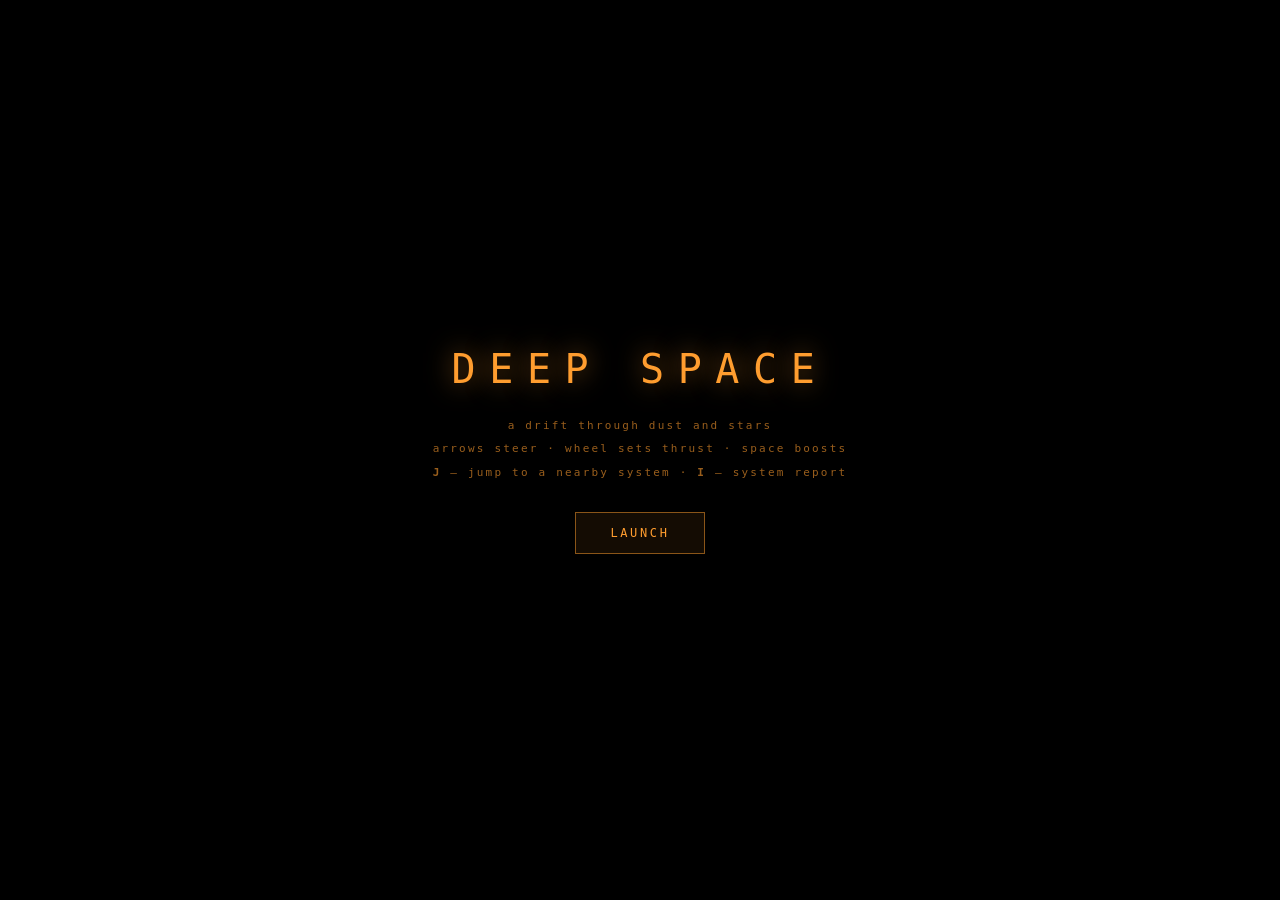
==== commit cb211225: "Английский интерфейс с переключением на русский по клавише P Словарь в src/i18n.js, ключи плоские: п" ====
--- a/deep-space.html
+++ b/deep-space.html
@@ -216,6 +216,23 @@
 .chan.tx{border-color:rgba(159,212,255,.7);box-shadow:0 0 26px rgba(159,212,255,.12)}
 .chan.tx .chan-btn{background:rgba(159,212,255,.25);animation:txblink 1s ease-in-out infinite}
 @keyframes txblink{0%,100%{opacity:1}50%{opacity:.5}}
+
+/* выбор языка */
+.langmenu{position:fixed;inset:0;z-index:34;display:none;align-items:center;justify-content:center;
+  background:rgba(2,3,10,.72);backdrop-filter:blur(3px)}
+.langmenu.on{display:flex}
+.lg-box{min-width:280px;border:1px solid rgba(255,157,47,.34);background:rgba(8,8,14,.94);
+  padding:18px 20px 14px;font-size:12px;letter-spacing:.08em;color:rgba(255,196,120,.9)}
+.lg-head{display:flex;align-items:center;font-size:11px;letter-spacing:.26em;
+  color:var(--amber);margin-bottom:14px}
+.lg-key{margin-left:auto;border:1px solid rgba(255,157,47,.4);padding:1px 7px;opacity:.7}
+.lg-row{display:flex;align-items:center;gap:12px;padding:9px 12px;cursor:pointer;
+  border-left:2px solid transparent}
+.lg-row b{font-weight:400;font-size:14px;letter-spacing:.12em}
+.lg-row i{font-style:normal;margin-left:auto;font-size:10px;opacity:.45}
+.lg-row.sel{background:rgba(255,157,47,.10);border-left-color:var(--amber)}
+.lg-row.cur b{color:var(--ice)}
+.lg-hint{margin-top:12px;font-size:10px;letter-spacing:.14em;opacity:.45}
 </style>
 </head>
 <body>
@@ -227,10 +244,10 @@
     <div class="tbar"><div class="tfill" id="tfill" style="height:45%"></div>
       <i style="bottom:25%"></i><i style="bottom:50%"></i><i style="bottom:75%"></i>
     </div>
-    <div class="tlabel">THROTTLE</div>
+    <div class="tlabel" id="tlabel">THROTTLE</div>
     <div class="tval" id="tval">45%</div>
   </div>
-  <div class="speed"><div class="n" id="spd">0</div><div class="u">M/S</div>
+  <div class="speed"><div class="n" id="spd">0</div><div class="u" id="uspeed">M/S</div>
     <div class="fsd" id="fsd">FRAME SHIFT DRIVE</div>
   </div>
   <div class="retic"><span></span><span></span><span></span><span></span><b></b></div>
@@ -240,20 +257,23 @@
     <div class="dock-side" id="dock-r"></div>
   </div>
   <div class="help" id="help">
-    <kbd>← ↑ ↓ →</kbd> курс <kbd>колесо</kbd> / <kbd>W</kbd><kbd>S</kbd> тяга
-    <kbd>Space</kbd> форсаж <kbd>J</kbd> выбор цели <kbd>I</kbd> система
-    <kbd>X</kbd> стоп <kbd>M</kbd> шумоподавление <kbd>K</kbd> настройка <kbd>F</kbd> полный экран <kbd>H</kbd> интерфейс
+    <kbd>I</kbd> <span id="help-i">system</span>
+    <kbd>J</kbd> <span id="help-j">jump target</span>
+    <kbd>P</kbd> <span id="help-p">language</span>
   </div>
 </div>
 
 <div class="sysinfo" id="sysinfo"></div>
 <div class="jumpmenu" id="jumpmenu"></div>
+<div class="langmenu" id="langmenu"></div>
 <div class="sndcfg" id="sndcfg"></div>
 
 <div class="boot" id="boot">
   <h1>Deep Space</h1>
-  <p>полёт сквозь пыль и звёзды<br>стрелки ведут курс · колесо задаёт тягу · пробел форсирует<br><b>J</b> — прыжок в соседнюю систему · <b>I</b> — сводка по системе</p>
-  <button id="go">Запустить полёт</button>
+  <p><span id="boot1">a drift through dust and stars</span><br>
+     <span id="boot2">arrows steer · wheel sets thrust · space boosts</span><br>
+     <span id="boot3"><b>J</b> — jump to a nearby system · <b>I</b> — system report</span></p>
+  <button id="go">Launch</button>
 </div>
 <script>
 (function(){
@@ -414,14 +434,14 @@
   ringChance:.34,                   // шанс колец у газового гиганта
   orbit0:.36, orbitStep:1.62,       // ряд орбит: каждая следующая дальше в 1,6 раза
   types:[
-    {k:"rock",  ru:"каменистая",     base:"128,112,98",  alt:"92,78,66",   band:0,  atm:.10, atmCol:"150,160,180"},
-    {k:"iron",  ru:"железная",       base:"140,104,86",  alt:"96,66,54",   band:0,  atm:.04, atmCol:"180,140,120"},
-    {k:"ice",   ru:"ледяная",        base:"196,214,232", alt:"150,176,206",band:0,  atm:.16, atmCol:"180,210,255"},
-    {k:"ocean", ru:"океаническая",   base:"46,92,150",   alt:"120,150,110",band:0,  atm:.30, atmCol:"120,180,255"},
-    {k:"lava",  ru:"вулканическая",  base:"92,44,34",    alt:"226,110,40", band:0,  atm:.14, atmCol:"255,140,90"},
-    {k:"desert",ru:"пустынная",      base:"186,150,102", alt:"140,104,70", band:0,  atm:.12, atmCol:"230,200,150"},
-    {k:"gas",   ru:"газовый гигант", base:"196,168,132", alt:"150,120,96", band:1,  atm:.22, atmCol:"235,215,180"},
-    {k:"ice-g", ru:"ледяной гигант", base:"104,150,196", alt:"70,110,160", band:1,  atm:.24, atmCol:"170,210,255"}
+    {k:"rock", key:"p.rock",  base:"128,112,98",  alt:"92,78,66",   band:0,  atm:.10, atmCol:"150,160,180"},
+    {k:"iron", key:"p.iron",  base:"140,104,86",  alt:"96,66,54",   band:0,  atm:.04, atmCol:"180,140,120"},
+    {k:"ice", key:"p.ice",   base:"196,214,232", alt:"150,176,206",band:0,  atm:.16, atmCol:"180,210,255"},
+    {k:"ocean", key:"p.ocean", base:"46,92,150",   alt:"120,150,110",band:0,  atm:.30, atmCol:"120,180,255"},
+    {k:"lava", key:"p.lava",  base:"92,44,34",    alt:"226,110,40", band:0,  atm:.14, atmCol:"255,140,90"},
+    {k:"desert", key:"p.desert",base:"186,150,102", alt:"140,104,70", band:0,  atm:.12, atmCol:"230,200,150"},
+    {k:"gas", key:"p.gas",   base:"196,168,132", alt:"150,120,96", band:1,  atm:.22, atmCol:"235,215,180"},
+    {k:"ice-g", key:"p.ice-g", base:"104,150,196", alt:"70,110,160", band:1,  atm:.24, atmCol:"170,210,255"}
   ]
 };
 
@@ -448,6 +468,151 @@
   haloAspect:1.00,   // общий множитель к эллипсоидности ореола
   dist:1.00          // удалённость текущей звезды, множитель к тому, что дал seed
 };
+
+/* ==== i18n.js ==== */
+/* ================= язык =================
+   По умолчанию английский: заставку смотрят не только дома. Русский
+   переключается в меню по клавише P, выбор запоминается.
+
+   Ключи плоские, без вложенности: словарь читается глазами целиком, а
+   пропущенный ключ виден сразу — T() возвращает его как есть. */
+
+const LANG_LIST=[["en","English"],["ru","Русский"]];
+let LANG=(function(){
+  try{ const s=localStorage.getItem("dse-lang"); if(s==="ru"||s==="en") return s; }catch(e){}
+  return "en";
+})();
+
+const DICT={
+  en:{
+    "sys.solar":"SOLAR SYSTEM", "sys.system":"SYSTEM", "sys.noStar":"NO STAR",
+    "star.fmt":"{k}-TYPE STAR", "star.none":"no star",
+    "map.noStar":"NO STAR IN SYSTEM", "map.planets":"PLANETS",
+    "hud.throttle":"THROTTLE", "hud.speed":"M/S",
+    "hud.fsd":"FRAME SHIFT DRIVE", "hud.charging":"FSD CHARGING",
+    "hud.witch":"WITCHSPACE", "hud.arrival":"ARRIVAL",
+    "help.system":"system", "help.jump":"jump target", "help.lang":"language",
+    "boot.sub1":"a drift through dust and stars",
+    "boot.sub2":"arrows steer · wheel sets thrust · space boosts",
+    "boot.sub3":"<b>J</b> — jump to a nearby system · <b>I</b> — system report",
+    "boot.go":"Launch",
+    "info.close":"close", "info.empty":"No planets here — only dust and the light of other stars.",
+    "info.sector":"sector", "info.systems":"systems", "info.visited":"visited",
+    "info.arrival":"arrival point", "info.radius":"radius", "info.orbit":"orbit",
+    "info.day":"day", "info.year":"year", "info.temp":"temperature",
+    "info.moons":"moons", "info.rings":"rings", "info.yes":"yes", "info.no":"none",
+    "comms.head":"COMMS", "comms.freq":"frequency", "comms.mode":"mode",
+    "comms.power":"power", "comms.orbit":"orbit", "comms.crew":"crew",
+    "comms.delay":"delay", "comms.test":"channel check", "comms.station":"MIR Station",
+    "comms.mode.v":"FM · duplex", "comms.freq.v":"143.625 MHz", "comms.outside":"outside sector",
+    "jump.sub":"select target · range", "jump.hint":"↑ ↓ select · Enter jump · Esc cancel",
+    "jump.home":"home · beacon", "jump.far":"out of range", "jump.visited":"visited",
+    "jump.new":"unvisited", "jump.noStar":"no star", "jump.planets":"planets",
+    "jump.noPlanets":"no planets", "jump.sectorCap":"sector",
+    "u.ly":"ly", "u.au":"AU", "u.km":"km", "u.kkm":"thousand km", "u.d":"d",
+    "u.yr":"yr", "u.h":"h", "u.s":"s", "u.ms":"ms", "u.min":"min", "u.ppm":"ppm",
+    "u.usv":"µSv/h", "u.w":"W",
+    "d.throttle":"THRUST", "d.speed":"SPEED", "d.reactor":"REACTOR", "d.fuel":"FUEL",
+    "d.core":"REACTOR CORE", "d.drive":"DRIVE", "d.skin":"HULL SKIN", "d.hull":"HULL",
+    "d.shield":"SHIELDS", "d.fsd":"FSD", "d.range":"RANGE", "d.wear":"SERVICE LIFE",
+    "d.o2":"OXYGEN", "d.co2":"CARBON DIOXIDE", "d.grav":"GRAVITY", "d.rad":"RADIATION",
+    "d.star":"TO STAR", "d.target":"TO TARGET", "d.home":"COMMS · HOME", "d.drift":"NAV DRIFT",
+    "lang.title":"LANGUAGE", "lang.hint":"↑ ↓ select · Enter apply · Esc close",
+    "snd.title":"SOUND", "snd.select":"select", "snd.reset":"reset",
+    "p.rock":"rocky", "p.iron":"iron", "p.ice":"icy", "p.ocean":"ocean",
+    "p.lava":"volcanic", "p.desert":"desert", "p.gas":"gas giant", "p.ice-g":"ice giant",
+    "c.hydrogen":"hydrogen", "c.helium":"helium", "c.methane":"methane",
+    "c.ammonia":"ammonia", "c.ice":"ice", "c.waterIce":"water ice",
+    "c.ammoniaIce":"ammonia ice", "c.silicates":"silicates", "c.iron":"iron",
+    "c.water":"water", "c.carbon":"carbon", "c.sulphur":"sulphur",
+    "c.basalt":"basalt", "c.nickel":"nickel", "c.oxides":"oxides", "c.magnesium":"magnesium",
+    "n.Меркурий":"Mercury", "n.Венера":"Venus", "n.Земля":"Earth", "n.Марс":"Mars",
+    "n.Юпитер":"Jupiter", "n.Сатурн":"Saturn", "n.Уран":"Uranus", "n.Нептун":"Neptune",
+    "n.Солнце":"Sun"
+  },
+  ru:{
+    "sys.solar":"СОЛНЕЧНАЯ СИСТЕМА", "sys.system":"СИСТЕМА", "sys.noStar":"БЕЗ СВЕТИЛА",
+    "star.fmt":"КЛАСС {k}", "star.none":"светила нет",
+    "map.noStar":"СИСТЕМА БЕЗ СВЕТИЛА", "map.planets":"ПЛАНЕТ",
+    "hud.throttle":"ТЯГА", "hud.speed":"М/С",
+    "hud.fsd":"ГИПЕРПРИВОД", "hud.charging":"РАСКРУТКА ПРИВОДА",
+    "hud.witch":"ГИПЕРПРОСТРАНСТВО", "hud.arrival":"ВЫХОД",
+    "help.system":"система", "help.jump":"выбор цели", "help.lang":"язык",
+    "boot.sub1":"полёт сквозь пыль и звёзды",
+    "boot.sub2":"стрелки ведут курс · колесо задаёт тягу · пробел форсирует",
+    "boot.sub3":"<b>J</b> — прыжок в соседнюю систему · <b>I</b> — сводка по системе",
+    "boot.go":"Запустить полёт",
+    "info.close":"закрыть", "info.empty":"Планет в этой системе нет — только пыль и свет чужих звёзд.",
+    "info.sector":"сектор", "info.systems":"систем", "info.visited":"пройдено",
+    "info.arrival":"точка прилёта", "info.radius":"радиус", "info.orbit":"орбита",
+    "info.day":"сутки", "info.year":"год", "info.temp":"температура",
+    "info.moons":"спутники", "info.rings":"кольца", "info.yes":"есть", "info.no":"нет",
+    "comms.head":"СВЯЗЬ", "comms.freq":"частота", "comms.mode":"режим",
+    "comms.power":"мощность", "comms.orbit":"орбита", "comms.crew":"экипаж",
+    "comms.delay":"задержка", "comms.test":"проверка канала", "comms.station":"Станция МИР",
+    "comms.mode.v":"FM · дуплекс", "comms.freq.v":"143,625 МГц", "comms.outside":"вне сектора",
+    "jump.sub":"выбор цели · дальность", "jump.hint":"↑ ↓ выбор · Enter прыжок · Esc отмена",
+    "jump.home":"дом · маяк", "jump.far":"вне дальности", "jump.visited":"пройдена",
+    "jump.new":"не посещена", "jump.noStar":"без светила", "jump.planets":"планет",
+    "jump.noPlanets":"планет нет", "jump.sectorCap":"сектор",
+    "u.ly":"св. г.", "u.au":"а. е.", "u.km":"км", "u.kkm":"тыс. км", "u.d":"сут",
+    "u.yr":"года", "u.h":"ч", "u.s":"с", "u.ms":"мс", "u.min":"мин", "u.ppm":"ppm",
+    "u.usv":"мкЗв/ч", "u.w":"Вт",
+    "d.throttle":"ТЯГА", "d.speed":"СКОРОСТЬ", "d.reactor":"РЕАКТОР", "d.fuel":"ТОПЛИВО",
+    "d.core":"АКТИВНАЯ ЗОНА", "d.drive":"ДВИГАТЕЛЬ", "d.skin":"ОБШИВКА", "d.hull":"КОРПУС",
+    "d.shield":"ЩИТЫ", "d.fsd":"ПРИВОД", "d.range":"ДАЛЬНОСТЬ", "d.wear":"РЕСУРС",
+    "d.o2":"КИСЛОРОД", "d.co2":"УГЛЕКИСЛОТА", "d.grav":"ТЯЖЕСТЬ", "d.rad":"РАДИАЦИЯ",
+    "d.star":"ДО СВЕТИЛА", "d.target":"ДО ЦЕЛИ", "d.home":"СВЯЗЬ · ДОМ", "d.drift":"СНОС НАВИГ.",
+    "lang.title":"ЯЗЫК", "lang.hint":"↑ ↓ выбор · Enter принять · Esc закрыть",
+    "snd.title":"ЗВУК", "snd.select":"выделить", "snd.reset":"сброс",
+    "p.rock":"каменистая", "p.iron":"железная", "p.ice":"ледяная", "p.ocean":"океаническая",
+    "p.lava":"вулканическая", "p.desert":"пустынная", "p.gas":"газовый гигант",
+    "p.ice-g":"ледяной гигант",
+    "c.hydrogen":"водород", "c.helium":"гелий", "c.methane":"метан",
+    "c.ammonia":"аммиак", "c.ice":"лёд", "c.waterIce":"водяной лёд",
+    "c.ammoniaIce":"аммиачный лёд", "c.silicates":"силикаты", "c.iron":"железо",
+    "c.water":"вода", "c.carbon":"углерод", "c.sulphur":"сера",
+    "c.basalt":"базальт", "c.nickel":"никель", "c.oxides":"оксиды", "c.magnesium":"магний",
+    "n.Меркурий":"Меркурий", "n.Венера":"Венера", "n.Земля":"Земля", "n.Марс":"Марс",
+    "n.Юпитер":"Юпитер", "n.Сатурн":"Сатурн", "n.Уран":"Уран", "n.Нептун":"Нептун",
+    "n.Солнце":"Солнце"
+  }
+};
+
+function T(key){
+  const d=DICT[LANG]||DICT.en;
+  return (key in d) ? d[key] : ((key in DICT.en) ? DICT.en[key] : key);
+}
+
+/* число с разделителем разрядов по правилам выбранного языка */
+function TN(v){ return v.toLocaleString(LANG==="ru"?"ru-RU":"en-GB"); }
+
+function setLang(code){
+  if(!DICT[code]||code===LANG) return;
+  LANG=code;
+  try{ localStorage.setItem("dse-lang",code); }catch(e){}
+  document.documentElement.lang=code;
+  applyStaticLang();
+  if(typeof syncStarPanelLang==="function") syncStarPanelLang();
+  if(typeof syncSysInfo==="function") syncSysInfo();
+  if(typeof dockRelabel==="function") dockRelabel();
+  if(typeof buildJumpMenu==="function"&&typeof jumpOpen!=="undefined"&&jumpOpen) buildJumpMenu();
+  if(typeof sysEl!=="undefined"&&sysEl&&typeof SEED!=="undefined") sysLabel();
+}
+
+/* надписи, которые лежат прямо в разметке */
+function applyStaticLang(){
+  const set=(id,txt)=>{ const e=document.getElementById(id); if(e) e.innerHTML=txt; };
+  set("tlabel",T("hud.throttle"));
+  set("uspeed",T("hud.speed"));
+  set("boot1",T("boot.sub1"));
+  set("boot2",T("boot.sub2"));
+  set("boot3",T("boot.sub3"));
+  set("go",T("boot.go"));
+  set("help-i",T("help.system"));
+  set("help-j",T("help.jump"));
+  set("help-p",T("help.lang"));
+}
 
 /* ==== engine/core.js ==== */
 const cv=document.getElementById("c"), ctx=cv.getContext("2d",{alpha:false});
@@ -829,14 +994,15 @@
 
 /* состав выдумывается по типу, но не наобум: доли нормируются к сотне */
 function planetComposition(t,r){
-  const mix = t.k==="gas"   ? [["водород",62,18],["гелий",22,10],["метан",5,4],["аммиак",3,3]]
-            : t.k==="ice-g" ? [["водород",42,14],["гелий",16,8],["метан",18,8],["лёд",16,8]]
-            : t.k==="ice"   ? [["водяной лёд",54,16],["силикаты",22,10],["аммиачный лёд",12,8],["железо",6,4]]
-            : t.k==="ocean" ? [["вода",58,14],["силикаты",24,10],["железо",12,6],["углерод",4,3]]
-            : t.k==="lava"  ? [["силикаты",48,12],["железо",30,10],["сера",10,6],["базальт",8,5]]
-            : t.k==="iron"  ? [["железо",62,12],["никель",18,8],["силикаты",14,8],["сера",4,3]]
-            : t.k==="desert"? [["силикаты",56,12],["железо",20,8],["оксиды",16,8],["углерод",4,3]]
-            :                 [["силикаты",52,12],["железо",26,10],["магний",14,8],["углерод",5,4]];
+  // состав хранится ключами словаря: подписи переводятся, доли — нет
+  const mix = t.k==="gas"   ? [["c.hydrogen",62,18],["c.helium",22,10],["c.methane",5,4],["c.ammonia",3,3]]
+            : t.k==="ice-g" ? [["c.hydrogen",42,14],["c.helium",16,8],["c.methane",18,8],["c.ice",16,8]]
+            : t.k==="ice"   ? [["c.waterIce",54,16],["c.silicates",22,10],["c.ammoniaIce",12,8],["c.iron",6,4]]
+            : t.k==="ocean" ? [["c.water",58,14],["c.silicates",24,10],["c.iron",12,6],["c.carbon",4,3]]
+            : t.k==="lava"  ? [["c.silicates",48,12],["c.iron",30,10],["c.sulphur",10,6],["c.basalt",8,5]]
+            : t.k==="iron"  ? [["c.iron",62,12],["c.nickel",18,8],["c.silicates",14,8],["c.sulphur",4,3]]
+            : t.k==="desert"? [["c.silicates",56,12],["c.iron",20,8],["c.oxides",16,8],["c.carbon",4,3]]
+            :                 [["c.silicates",52,12],["c.iron",26,10],["c.magnesium",14,8],["c.carbon",5,4]];
   const raw=mix.map(m=>[m[0], Math.max(1, m[1]+(r()*2-1)*m[2])]);
   const sum=raw.reduce((a,m)=>a+m[1],0);
   return raw.map(m=>[m[0], m[1]/sum*100]);
@@ -1141,6 +1307,14 @@
   return c;
 }
 
+/* подпись системы в верхней строке — зависит от языка, потому вынесена */
+function sysLabel(){
+  if(typeof sysEl==="undefined"||!sysEl) return;
+  const name = sun&&sun.solar ? T("sys.solar")
+    : T("sys.system")+" "+String(SEED).replace(/S$/,"");
+  sysEl.textContent = name+" · "+(sun ? T("star.fmt").replace("{k}",sun.t.k) : T("sys.noStar"));
+}
+
 /* ================= мир ================= */
 let SEED="", GAS_SPR=[], DUST_SPR=[];
 let gas=[], dust=[], grit=[], far=[], sun=null, planets=null;
@@ -1223,8 +1397,7 @@
     placeArrival(sun,planets);            // ставит корабль и раздаёт векторы
     sun.tex=starTexture(sun); sun.halo=starHalo(sun);
   }
-  if(sysEl) sysEl.textContent=(sun&&sun.solar ? "СОЛНЕЧНАЯ СИСТЕМА"
-    : "SYSTEM "+seed.replace(/S$/,""))+" · "+(sun?sun.t.k+"-TYPE STAR":"NO STAR");
+  sysLabel();
   if(typeof syncSysInfo==="function") syncSysInfo();       // сводка по системе и радар
   try{ history.replaceState(null,"","#"+seed); }catch(e){}
 }
@@ -1329,7 +1502,7 @@
   STATUS.shield=Math.min(100, STATUS.shield + dt*(2.2-load*1.2));
 }
 
-function fmt1(v){ return (Math.round(v*10)/10).toLocaleString("ru-RU"); }
+function fmt1(v){ return TN(Math.round(v*10)/10); }
 
 /* расстояние до дома в световых годах — из него же выводится задержка связи */
 function lyHome(){
@@ -1347,28 +1520,28 @@
   const rad=8+(STATUS.star||0)*260;
   const at=planets&&planets.at;
   return [
-    ["ТЯГА",        Math.round(S.throttle*100)+" %",    S.throttle],
-    ["СКОРОСТЬ",    Math.round(S.speed*38).toLocaleString("ru-RU")+" м/с", load],
-    ["РЕАКТОР",     Math.round(28+load*70+boost*2)+" %", .28+load*.7],
-    ["ТОПЛИВО",     fmt1(STATUS.fuel)+" %",               STATUS.fuel/100],
-    ["АКТИВНАЯ ЗОНА", Math.round(STATUS.coreT)+" K",      Math.min(1,STATUS.coreT/4200)],
-    ["ДВИГАТЕЛЬ",   Math.round(STATUS.driveT)+" K",       Math.min(1,STATUS.driveT/900)],
-    ["ОБШИВКА",     Math.round(STATUS.skinT)+" K",        Math.min(1,STATUS.skinT/700)],
-    ["КОРПУС",      Math.round(STATUS.hull)+" %",         STATUS.hull/100],
-    ["ЩИТЫ",        Math.round(STATUS.shield)+" %",       STATUS.shield/100],
-    ["ПРИВОД",      Math.round(jumpCharge*100)+" %",    jumpCharge],
-    ["ДАЛЬНОСТЬ",   JUMP.rangeLy.toFixed(1)+" св. г.",  1],
-    ["РЕСУРС",      fmt1(100-STATUS.wear)+" %",           (100-STATUS.wear)/100],
-    ["КИСЛОРОД",    fmt1(STATUS.o2)+" %",                 STATUS.o2/100],
-    ["УГЛЕКИСЛОТА", Math.round(STATUS.co2)+" ppm",        Math.min(1,STATUS.co2/1200)],
-    ["ТЯЖЕСТЬ",     (0.94+boost*.22).toFixed(2)+" g",   (0.94+boost*.22)/2],
-    ["РАДИАЦИЯ",    Math.round(rad)+" мкЗв/ч",          Math.min(1,rad/900)],
-    ["ДО СВЕТИЛА",  dStar===null?"—":dStar.toFixed(2)+" а. е.", dStar===null?0:Math.min(1,dStar/30)],
-    ["ДО ЦЕЛИ",     at?(Math.hypot(at.x,at.y,at.z)*SCALE.kmPerAU/1000).toFixed(0)+" тыс. км":"—",
+    ["d.throttle", Math.round(S.throttle*100)+" %", S.throttle],
+    ["d.speed", TN(Math.round(S.speed*38))+" "+T("hud.speed").toLowerCase(), load],
+    ["d.reactor", Math.round(28+load*70+boost*2)+" %", .28+load*.7],
+    ["d.fuel", fmt1(STATUS.fuel)+" %", STATUS.fuel/100],
+    ["d.core", Math.round(STATUS.coreT)+" K", Math.min(1,STATUS.coreT/4200)],
+    ["d.drive", Math.round(STATUS.driveT)+" K", Math.min(1,STATUS.driveT/900)],
+    ["d.skin", Math.round(STATUS.skinT)+" K", Math.min(1,STATUS.skinT/700)],
+    ["d.hull", Math.round(STATUS.hull)+" %", STATUS.hull/100],
+    ["d.shield", Math.round(STATUS.shield)+" %", STATUS.shield/100],
+    ["d.fsd", Math.round(jumpCharge*100)+" %", jumpCharge],
+    ["d.range", JUMP.rangeLy.toFixed(1)+" "+T("u.ly"), 1],
+    ["d.wear", fmt1(100-STATUS.wear)+" %", (100-STATUS.wear)/100],
+    ["d.o2", fmt1(STATUS.o2)+" %", STATUS.o2/100],
+    ["d.co2", Math.round(STATUS.co2)+" "+T("u.ppm"), Math.min(1,STATUS.co2/1200)],
+    ["d.grav", (0.94+boost*.22).toFixed(2)+" g", (0.94+boost*.22)/2],
+    ["d.rad", Math.round(rad)+" "+T("u.usv"), Math.min(1,rad/900)],
+    ["d.star", dStar===null?"—":dStar.toFixed(2)+" "+T("u.au"), dStar===null?0:Math.min(1,dStar/30)],
+    ["d.target", at?TN(+(Math.hypot(at.x,at.y,at.z)*SCALE.kmPerAU/1000).toFixed(0))+" "+T("u.kkm"):"—",
                     at?Math.min(1,Math.hypot(at.x,at.y,at.z)*4000):0],
-    ["СВЯЗЬ · ДОМ", home===null?"вне сектора":fmt1(home)+" лет",
+    ["d.home", home===null?T("comms.outside"):fmt1(home)+" "+T("u.yr"),
                     home===null?0:Math.min(1,home/JUMP.sectorLy)],
-    ["СНОС НАВИГ.", Math.round(STATUS.drift)+" км",       Math.min(1,STATUS.drift/9000)]
+    ["d.drift", TN(Math.round(STATUS.drift))+" "+T("u.km"), Math.min(1,STATUS.drift/9000)]
   ];
 }
 
@@ -1909,7 +2082,7 @@
   if(typeof audioUpdate==="function") audioUpdate(fast,S.boost,jumpK);
   spdEl.textContent=Math.round(S.speed*38).toLocaleString("ru-RU");
   fsdEl.classList.toggle("on",S.boost>.25||J.ph>0);
-  fsdEl.textContent=J.ph?(J.ph===1?"FSD CHARGING":J.ph===2?"WITCHSPACE":"ARRIVAL"):"FRAME SHIFT DRIVE";
+  fsdEl.textContent=J.ph?(J.ph===1?T("hud.charging"):J.ph===2?T("hud.witch"):T("hud.arrival")):T("hud.fsd");
 
   requestAnimationFrame(frame);
 }
@@ -1932,6 +2105,14 @@
 },{passive:true});
 window.addEventListener("keydown",e=>{
   const k=e.key.toLowerCase();
+  /* меню языка перехватывает управление первым: оно самое верхнее */
+  if(langOpen){
+    if(e.key==="ArrowUp"){langMove(-1);e.preventDefault();return}
+    if(e.key==="ArrowDown"){langMove(1);e.preventDefault();return}
+    if(e.key==="Enter"){langConfirm();e.preventDefault();return}
+    if(e.key==="Escape"||k==="p"||k==="з"){toggleLangMenu();e.preventDefault();return}
+    return;
+  }
   /* пока открыто меню прыжка, стрелки выбирают цель, а не ведут курс */
   if(jumpOpen){
     if(e.key==="ArrowUp"){jumpMove(-1);e.preventDefault();return}
@@ -1954,6 +2135,7 @@
   else if(k==="x"||k==="ч"){setThrottle(0)}
   else if(k==="m"||k==="ь"){noiseCancel()}
   else if(k==="k"||k==="л"){toggleSoundPanel()}
+  else if(k==="p"||k==="з"){toggleLangMenu()}
   else if(k==="i"||k==="ш"){toggleSysInfo()}
   else if(e.key==="Escape"&&infoOpen){toggleSysInfo()}
 });
@@ -2048,7 +2230,7 @@
   if(!sun){
     mapCtx.fillStyle="rgba(255,157,47,.42)";
     mapCtx.font="9px ui-monospace,monospace"; mapCtx.textAlign="center";
-    mapCtx.fillText("СИСТЕМА БЕЗ СВЕТИЛА",ox,h-6);
+    mapCtx.fillText(T("map.noStar"),ox,h-6);
     return;
   }
 
@@ -2091,7 +2273,7 @@
 
   mapCtx.fillStyle="rgba(255,157,47,.5)";
   mapCtx.font="10px ui-monospace,monospace"; mapCtx.textAlign="center";
-  mapCtx.fillText((planets?planets.list.length:0)+" ПЛАНЕТ · "+sun.t.k,ox,h-6);
+  mapCtx.fillText((planets?planets.list.length:0)+" "+T("map.planets")+" · "+sun.t.k,ox,h-6);
 }
 
 /* ==== ui/dock.js ==== */
@@ -2107,7 +2289,7 @@
   if(!dockL||!dockR) return;
   const rows=shipReadout();
   const half=Math.ceil(rows.length/2);
-  const cell=(r)=>'<div class="cellx"><span>'+r[0]+'</span><b></b>'+
+  const cell=(r)=>'<div class="cellx"><span>'+T(r[0])+'</span><b></b>'+
                   '<u><i style="width:0%"></i></u></div>';
   dockL.innerHTML=rows.slice(0,half).map(cell).join("");
   dockR.innerHTML=rows.slice(half).map(cell).join("");
@@ -2115,6 +2297,9 @@
     [].slice.call(dockL.querySelectorAll(".cellx")),
     [].slice.call(dockR.querySelectorAll(".cellx")));
 }
+
+/* смена языка: подписи перерисовываются, значения дойдут со следующим тиком */
+function dockRelabel(){ dockCells=null; dockBuild(); }
 
 function dockUpdate(dt){
   if(!dockCells) dockBuild();
@@ -2172,14 +2357,14 @@
 function buildSoundPanel(){
   if(!sndPanel||sndPanelBuilt) return;
   sndPanel.innerHTML=
-    '<div class="sc-head">ЗВУК<span class="sc-key">K</span></div>'+
+    '<div class="sc-head">'+T("snd.title")+'<span class="sc-key">K</span></div>'+
     SND_FIELDS.map((f,i)=>
       '<label><span>'+f[1]+'</span><b id="sv'+i+'">'+(+SOUND[f[0]]).toFixed(3)+'</b>'+
       '<input type="range" min="'+f[2]+'" max="'+f[3]+'" step="'+f[4]+
       '" value="'+SOUND[f[0]]+'" data-i="'+i+'"></label>').join("")+
     '<textarea class="sc-out" id="sndout" readonly rows="3"></textarea>'+
-    '<div class="sc-btns"><button id="sndcopy">выделить</button>'+
-    '<button id="sndreset">сброс</button></div>';
+    '<div class="sc-btns"><button id="sndcopy">'+T("snd.select")+'</button>'+
+    '<button id="sndreset">'+T("snd.reset")+'</button></div>';
 
   sndPanel.querySelectorAll("input[type=range]").forEach(inp=>{
     inp.addEventListener("input",e=>{
@@ -2203,6 +2388,8 @@
   sndPanelBuilt=true;
 }
 
+function syncStarPanelLang(){ sndPanelBuilt=false; if(sndPanel){ sndPanel.innerHTML=""; buildSoundPanel(); } }
+
 function toggleSoundPanel(){
   if(!sndPanel) return;
   if(!SND.ctx) audioStart();          // без звука панель бессмысленна
@@ -2212,6 +2399,52 @@
   wake();
 }
 
+/* ==== ui/langmenu.js ==== */
+/* ================= выбор языка (клавиша P) =================
+   Заставку смотрят не только дома, поэтому по умолчанию английский, а
+   русский — выбором, который запоминается. Меню маленькое и живёт по тем же
+   правилам, что и остальные: стрелки, Enter, Esc. */
+
+const langEl=document.getElementById("langmenu");
+let langOpen=false, langSel=0;
+
+function buildLangMenu(){
+  if(!langEl) return;
+  langSel=Math.max(0,LANG_LIST.map(l=>l[0]).indexOf(LANG));
+  langEl.innerHTML=
+    '<div class="lg-box">'+
+      '<div class="lg-head">'+T("lang.title")+'<span class="lg-key">P</span></div>'+
+      LANG_LIST.map((l,i)=>
+        '<div class="lg-row'+(i===langSel?" sel":"")+(l[0]===LANG?" cur":"")+
+        '" data-code="'+l[0]+'"><b>'+l[1]+'</b><i>'+l[0].toUpperCase()+'</i></div>').join("")+
+      '<div class="lg-hint">'+T("lang.hint")+'</div>'+
+    '</div>';
+  langEl.querySelectorAll(".lg-row").forEach(r=>{
+    r.addEventListener("click",()=>{ setLang(r.dataset.code); buildLangMenu(); });
+  });
+}
+
+function toggleLangMenu(){
+  if(!langEl) return;
+  langOpen=!langOpen;
+  if(langOpen) buildLangMenu();
+  langEl.classList.toggle("on",langOpen);
+  wake();
+}
+
+function langMove(step){
+  if(!langOpen) return;
+  langSel=(langSel+step+LANG_LIST.length)%LANG_LIST.length;
+  const rows=langEl.querySelectorAll(".lg-row");
+  rows.forEach((r,i)=>r.classList.toggle("sel",i===langSel));
+}
+
+function langConfirm(){
+  if(!langOpen) return;
+  setLang(LANG_LIST[langSel][0]);
+  buildLangMenu();
+}
+
 /* ==== ui/jumpmenu.js ==== */
 /* ================= выбор цели для прыжка (клавиша J) =================
    Привод тянет на JUMP.rangeLy световых лет — дальше системы видно, но не
@@ -2227,12 +2460,12 @@
 
 function jumpRow(t,sel){
   const name = t.home ? "SOL" : t.seed.replace(/S$/,"");
-  const star = t.star ? t.star.k+"-type" : "без светила";
-  const pl = t.home ? "8 планет"
-    : (t.visited ? (t.planets===0 ? "планет нет" : t.planets+" планет") : "?");
-  const dist = t.d===null ? "—" : t.d.toFixed(1)+" св. г.";
-  const note = t.home ? "дом · маяк"
-    : (!t.reach ? "вне дальности" : t.visited ? "пройдена" : "не посещена");
+  const star = t.star ? t.star.k+"-type" : T("jump.noStar");
+  const pl = t.home ? "8 "+T("jump.planets")
+    : (t.visited ? (t.planets===0 ? T("jump.noPlanets") : t.planets+" "+T("jump.planets")) : "?");
+  const dist = t.d===null ? "—" : t.d.toFixed(1)+" "+T("u.ly");
+  const note = t.home ? T("jump.home")
+    : (!t.reach ? T("jump.far") : t.visited ? T("jump.visited") : T("jump.new"));
   return '<div class="jrow'+(sel?" sel":"")+(t.reach?"":" far")+'">'+
     '<b>'+name+'</b><span>'+star+'</span><span>'+pl+'</span>'+
     '<i>'+dist+'</i><em>'+note+'</em></div>';
@@ -2274,12 +2507,12 @@
 
   jumpEl.innerHTML=
     '<div class="jtop"><h2>FRAME SHIFT DRIVE</h2>'+
-      '<div class="jsub">выбор цели · дальность '+JUMP.rangeLy.toFixed(1)+' св. лет</div>'+
-      '<div class="jhint">↑ ↓ выбор · Enter прыжок · Esc отмена</div></div>'+
+      '<div class="jsub">'+T("jump.sub")+' '+JUMP.rangeLy.toFixed(1)+' '+T("u.ly")+'</div>'+
+      '<div class="jhint">'+T("jump.hint")+'</div></div>'+
     '<div class="jbody">'+
       '<div class="jlist">'+jumpList.map((t,n)=>jumpRow(t,n===jumpSel)).join("")+'</div>'+
       '<div class="jmapbox">'+jumpMapSVG()+
-        '<div class="si-cap">сектор '+JUMP.sectorLy+' св. лет</div></div>'+
+        '<div class="si-cap">'+T("jump.sectorCap")+' '+JUMP.sectorLy+' '+T("u.ly")+'</div></div>'+
     '</div>';
 }
 
@@ -2332,18 +2565,18 @@
 
 function planetCardHTML(p){
   const comp=p.comp.map(c=>
-    '<div class="cmp"><span>'+c[0]+'</span><u><i style="width:'+c[1].toFixed(0)+'%"></i></u><b>'+
+    '<div class="cmp"><span>'+T(c[0])+'</span><u><i style="width:'+c[1].toFixed(0)+'%"></i></u><b>'+
     c[1].toFixed(0)+'%</b></div>').join("");
   return '<div class="pcard">'+
-    '<div class="pc-head">'+p.name+' · '+p.t.ru+(p.arrival?' <em>точка прилёта</em>':'')+'</div>'+
+    '<div class="pc-head">'+T("n."+p.name)+' · '+T(p.t.key)+(p.arrival?' <em>'+T("info.arrival")+'</em>':'')+'</div>'+
     '<div class="pc-grid">'+
-      '<div><span>радиус</span><b>'+fmtNum(p.radius)+' км</b></div>'+
-      '<div><span>орбита</span><b>'+p.au.toFixed(p.au<1?3:2)+' а. е.</b></div>'+
-      '<div><span>сутки</span><b>'+p.day+' ч</b></div>'+
-      '<div><span>год</span><b>'+(p.year>900?(p.year/365.25).toFixed(1)+' года':fmtNum(p.year)+' сут')+'</b></div>'+
-      '<div><span>температура</span><b>'+p.tempK+' K · '+Math.round(p.tempK-273)+' °C</b></div>'+
-      '<div><span>спутники</span><b>'+p.moons+'</b></div>'+
-      '<div><span>кольца</span><b>'+(p.rings?"есть":"нет")+'</b></div>'+
+      '<div><span>'+T("info.radius")+'</span><b>'+fmtNum(p.radius)+' '+T("u.km")+'</b></div>'+
+      '<div><span>'+T("info.orbit")+'</span><b>'+p.au.toFixed(p.au<1?3:2)+' '+T("u.au")+'</b></div>'+
+      '<div><span>'+T("info.day")+'</span><b>'+p.day+' '+T("u.h")+'</b></div>'+
+      '<div><span>'+T("info.year")+'</span><b>'+(p.year>900?(p.year/365.25).toFixed(1)+' '+T("u.yr"):fmtNum(p.year)+' '+T("u.d"))+'</b></div>'+
+      '<div><span>'+T("info.temp")+'</span><b>'+p.tempK+' K · '+Math.round(p.tempK-273)+' °C</b></div>'+
+      '<div><span>'+T("info.moons")+'</span><b>'+p.moons+'</b></div>'+
+      '<div><span>'+T("info.rings")+'</span><b>'+(p.rings?T("info.yes"):T("info.no"))+'</b></div>'+
     '</div><div class="pc-comp">'+comp+'</div></div>';
 }
 
@@ -2369,46 +2602,46 @@
     const at=planets&&planets.at;
     const au=at?Math.hypot(at.x,at.y,at.z):1;
     const sec=au*499;                       // свет идёт 499 секунд на астрономическую единицу
-    return sec<1 ? (sec*1000).toFixed(0)+" мс"
-         : sec<90 ? sec.toFixed(1)+" с" : (sec/60).toFixed(1)+" мин";
+    return sec<1 ? (sec*1000).toFixed(0)+" "+T("u.ms")
+         : sec<90 ? sec.toFixed(1)+" "+T("u.s") : (sec/60).toFixed(1)+" "+T("u.min");
   }
   const ly=lyHome();
-  return ly===null ? "вне сектора" : fmtNum(ly*10)/10+" лет";
+  return ly===null ? T("comms.outside") : (Math.round(ly*10)/10)+" "+T("u.yr");
 }
 
 function commsHTML(){
   const c=CHANNELS[0];
   const home=sun&&sun.solar;
   return '<div class="comms">'+
-    '<div class="ch-head">СВЯЗЬ</div>'+
+    '<div class="ch-head">'+T("comms.head")+'</div>'+
     '<div class="chan'+(home?" live":"")+'" id="chan-mir">'+
       stationIcon()+
       '<div class="chan-body">'+
-        '<div class="chan-name">'+c.name+' <em>'+c.call+'</em></div>'+
+        '<div class="chan-name">'+T("comms.station")+' <em>'+c.call+'</em></div>'+
         '<div class="chan-grid">'+
-          '<div><span>частота</span><b>'+c.freq+'</b></div>'+
-          '<div><span>режим</span><b>'+c.mode+'</b></div>'+
-          '<div><span>мощность</span><b>'+c.power+'</b></div>'+
-          '<div><span>орбита</span><b>'+c.orbit+'</b></div>'+
-          '<div><span>экипаж</span><b>'+c.crew+'</b></div>'+
-          '<div><span>задержка</span><b>'+commsDelay()+'</b></div>'+
+          '<div><span>'+T("comms.freq")+'</span><b>'+T("comms.freq.v")+'</b></div>'+
+          '<div><span>'+T("comms.mode")+'</span><b>'+T("comms.mode.v")+'</b></div>'+
+          '<div><span>'+T("comms.power")+'</span><b>5 '+T("u.w")+'</b></div>'+
+          '<div><span>'+T("comms.orbit")+'</span><b>390 '+T("u.km")+' · 51,6°</b></div>'+
+          '<div><span>'+T("comms.crew")+'</span><b>'+c.crew+'</b></div>'+
+          '<div><span>'+T("comms.delay")+'</span><b>'+commsDelay()+'</b></div>'+
         '</div>'+
       '</div>'+
-      '<button class="chan-btn" id="chan-test">проверка канала</button>'+
+      '<button class="chan-btn" id="chan-test">'+T("comms.test")+'</button>'+
     '</div></div>';
 }
 
 function buildSysInfo(){
   if(!infoEl) return;
-  const head='<div class="si-top"><h2>'+(sun&&sun.solar?"СОЛНЕЧНАЯ СИСТЕМА":"SYSTEM "+SEED.replace(/S$/,""))+'</h2>'+
-    '<div class="si-sub">'+(sun?(sun.name?sun.name+" · ":"")+sun.t.k+"-TYPE STAR · "+
-      fmtNum(sun.t.rKm)+" км":"светила нет")+
-    ' · сектор '+(sectorAt+1)+' из '+SECTOR.length+'</div>'+
-    '<button class="si-close" id="si-close">закрыть · I</button></div>';
+  const head='<div class="si-top"><h2>'+(sun&&sun.solar?T("sys.solar"):T("sys.system")+" "+SEED.replace(/S$/,""))+'</h2>'+
+    '<div class="si-sub">'+(sun?(sun.name?T("n."+sun.name)+" · ":"")+T("star.fmt").replace("{k}",sun.t.k)+" · "+
+      fmtNum(sun.t.rKm)+" "+T("u.km"):T("star.none"))+
+    ' · '+T("info.sector")+' '+(sectorAt+1)+'/'+SECTOR.length+'</div>'+
+    '<button class="si-close" id="si-close">'+T("info.close")+' · I</button></div>';
 
   if(!planets){
-    infoEl.innerHTML=head+'<div class="si-empty">Планет в этой системе нет — только пыль и свет чужих звёзд.'+
-      '</div><div class="si-sector">'+sectorMapSVG()+'<div class="si-cap">сектор · 20 систем</div></div>'+
+    infoEl.innerHTML=head+'<div class="si-empty">'+T("info.empty")+
+      '</div><div class="si-sector">'+sectorMapSVG()+'<div class="si-cap">'+T("info.sector")+' · '+SECTOR.length+' '+T("info.systems")+'</div></div>'+
       commsHTML();
   }else{
     const parade=planets.list.map(p=>{
@@ -2420,14 +2653,14 @@
       p.light=real;
       return '<figure class="pl'+(p.arrival?' at':'')+'">'+
         '<img src="'+c.toDataURL()+'" alt="">'+
-        '<figcaption>'+p.name+'<span>'+p.t.ru+'</span></figcaption></figure>';
+        '<figcaption>'+T("n."+p.name)+'<span>'+T(p.t.key)+'</span></figcaption></figure>';
     }).join("");
     infoEl.innerHTML=head+
       '<div class="si-parade">'+parade+'</div>'+
       '<div class="si-cols">'+
         '<div class="si-left">'+planetCardHTML(planets.at)+'</div>'+
-        '<div class="si-sector">'+sectorMapSVG()+'<div class="si-cap">сектор · '+
-          SECTOR.length+' систем · пройдено '+SECTOR.filter(s=>s.visited).length+'</div></div>'+
+        '<div class="si-sector">'+sectorMapSVG()+'<div class="si-cap">'+T("info.sector")+' · '+
+          SECTOR.length+' '+T("info.systems")+' · '+T("info.visited")+' '+SECTOR.filter(s=>s.visited).length+'</div></div>'+
       '</div>'+commsHTML();
   }
   const btn=document.getElementById("si-close");
@@ -2465,6 +2698,7 @@
 buildSector(startSeed);          // двадцать систем на старте
 buildWorld(startSeed);
 noteSystem();          // родная система сразу известна
+applyStaticLang();        // подписи в разметке — на выбранном языке
 setThrottle(.45);
 requestAnimationFrame(t=>{last=t;requestAnimationFrame(frame)});
 })();
